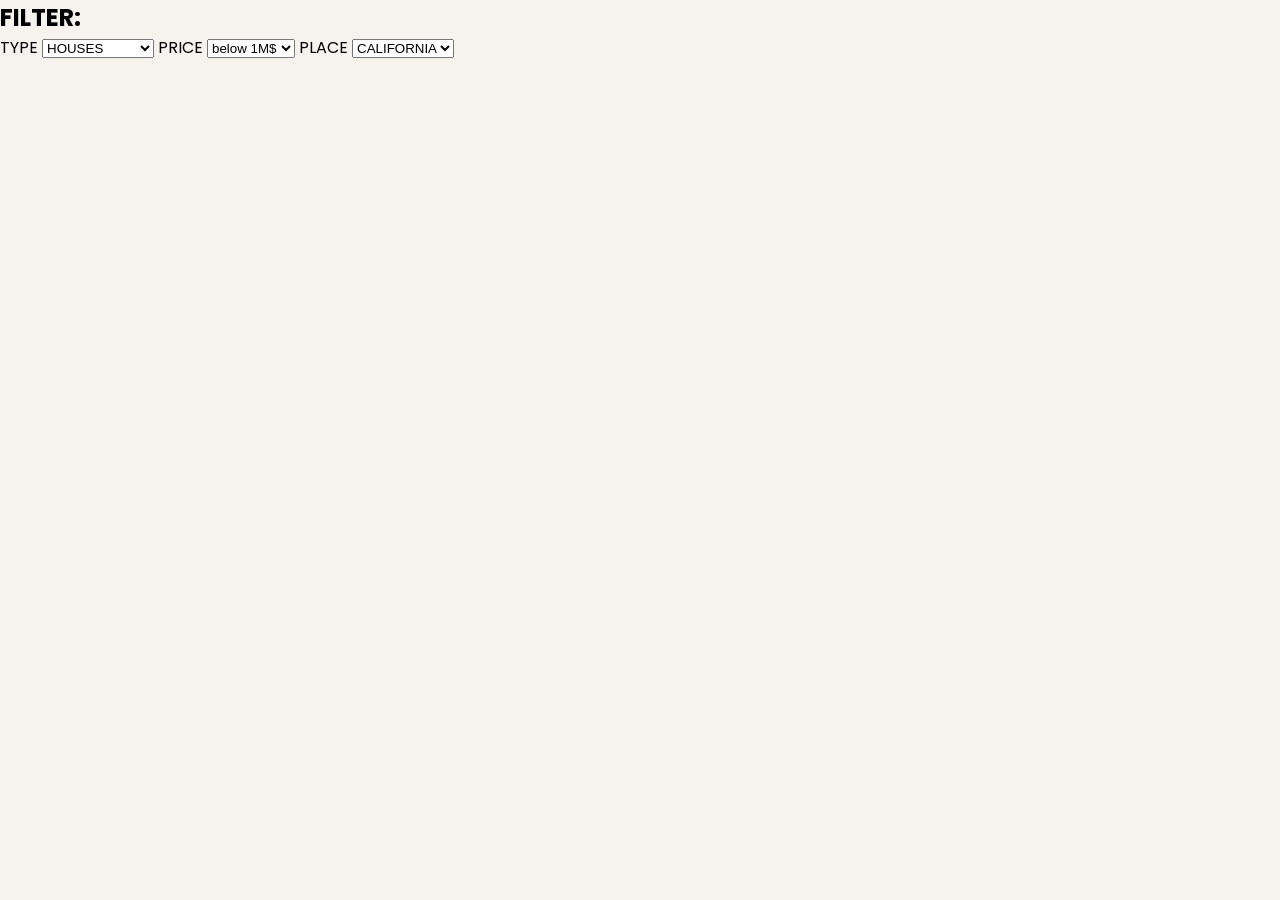
==== Catalog.html @ ebaee0c2 "midified catalogue page" ====
<!DOCTYPE html>

<head>
    <link rel="stylesheet" href="css/style.css">
    <link rel="stylesheet" href="css/catalogue.css">
</head>



<body>

<section class="filter">
    <h1>FILTER:</h1>
    <label for="TYPE">TYPE</label>
    <select name="TYPE" id="filter_type">
        <option>HOUSES</option>
        <option>APARTMENTS</option>
        <option>VILLAS</option>
    </select>
    <label for="PRICE">PRICE</label>
    <select name="PRICE" id="filter_price">
        <option>below 1M$</option>
        <option>above 1M$</option>
        <option>above 2M$</option>
    </select>
    <label for="PLACE">PLACE</label>
    <select name="PLACE" id="filter_place">
        <option>CALIFORNIA</option>
        <option>NYCITY</option>
        <option>TEXAS</option>
    </select>
</section>


</body>



<footer>

</footer>
---- css/style.css ----
/* start home */
@import url('https://fonts.googleapis.com/css2?family=Poppins:ital,wght@0,100;0,200;0,300;0,400;0,500;0,600;0,700;0,800;0,900;1,100;1,200;1,300;1,400;1,500;1,600;1,700;1,800;1,900&display=swap');

body{
    font-family: "Poppins", sans-serif;
    color: black;
    background: var(--color-body);
}
:root{
    --color-body:#F4F3EE;
    --color-scandry:#E0AFA0;
    --color-prancipal:#463F3A;
    
}
*{
    box-sizing:border-box;
    margin: 0;
    padding: 0;
}
nav ul {
    list-style: none;
    display: grid;
    grid-template-columns: repeat(5,auto);
    align-items: center;
}
nav ul li a{
    text-decoration: none;
    color: black;
}
nav ul li a:hover{
color: var(--color-scandry);
border-bottom: 2px solid var(--color-scandry);
padding: 10px 0;
}
#conitiner-nav{
 display: grid;
 grid-template-columns: repeat(2,auto);
 margin:10px  50px;
 width: 100%;
 max-width: 1400px;
 
}

.logo-nav img{
    width: 200px;
    height: 50px;
}


header{
    background-image:url("../img/img1 1.jpg");
    background-position: center;
    background-size:cover;
    margin: 0;
    padding: 0;
    height: 89vh;
    color: white;
    font-size: 36px;

    
}
.continer-header{
    position:relative;
    top: 30%;
    margin:10px  50px;
 width: 100%;
 max-width: 1400px;
 line-height: 79px;
}
.continer-header h2 span{
    color: var(--color-scandry);
}
.continer-header button{
    padding:1.3em 2.2em;
    background: none;
    border: 3px solid var(--color-scandry);
    border-radius: 50px;
    color: white;
    font-weight: bold;
}

.continer-header button:hover{
    background: var(--color-scandry);
}

/* End home */
/* start footer */
footer{
    background: var(--color-prancipal);
    color: white;
}
.continer-footer{
    display: grid;
    grid-template-columns:repeat( auto-fit ,minmax(200px,1fr));
    gap: 50px;
   height: auto;
 margin: 40px 160px;
 padding: 30px;
}
.about_foter{
    justify-self: center;
}
.immovier_footer{
    justify-self: end;

}
.continer-footer h1{
    font-size: 19px;
}
.icon-footer i{
    padding: 10px;
    background: white;
    color: black;
    border-radius:50% ;
    margin: 14px 0;
}
.icon-footer i:hover{
    background: var(--color-scandry);
}
.continer-footer p{
    color: #e1dbdba5;
    width: 100%;

}
.logo-footer img{
    width: 200px;
    height: 50px;
}
hr{
    width: 80%;
   margin-left: 150px;
   margin-bottom: 20px;
   color: rgba(151, 147, 147, 0.659);
}

.copy{
    text-align: center;
    padding: 20px;
   color: rgba(151, 147, 147, 0.659);
}

/* end footer */
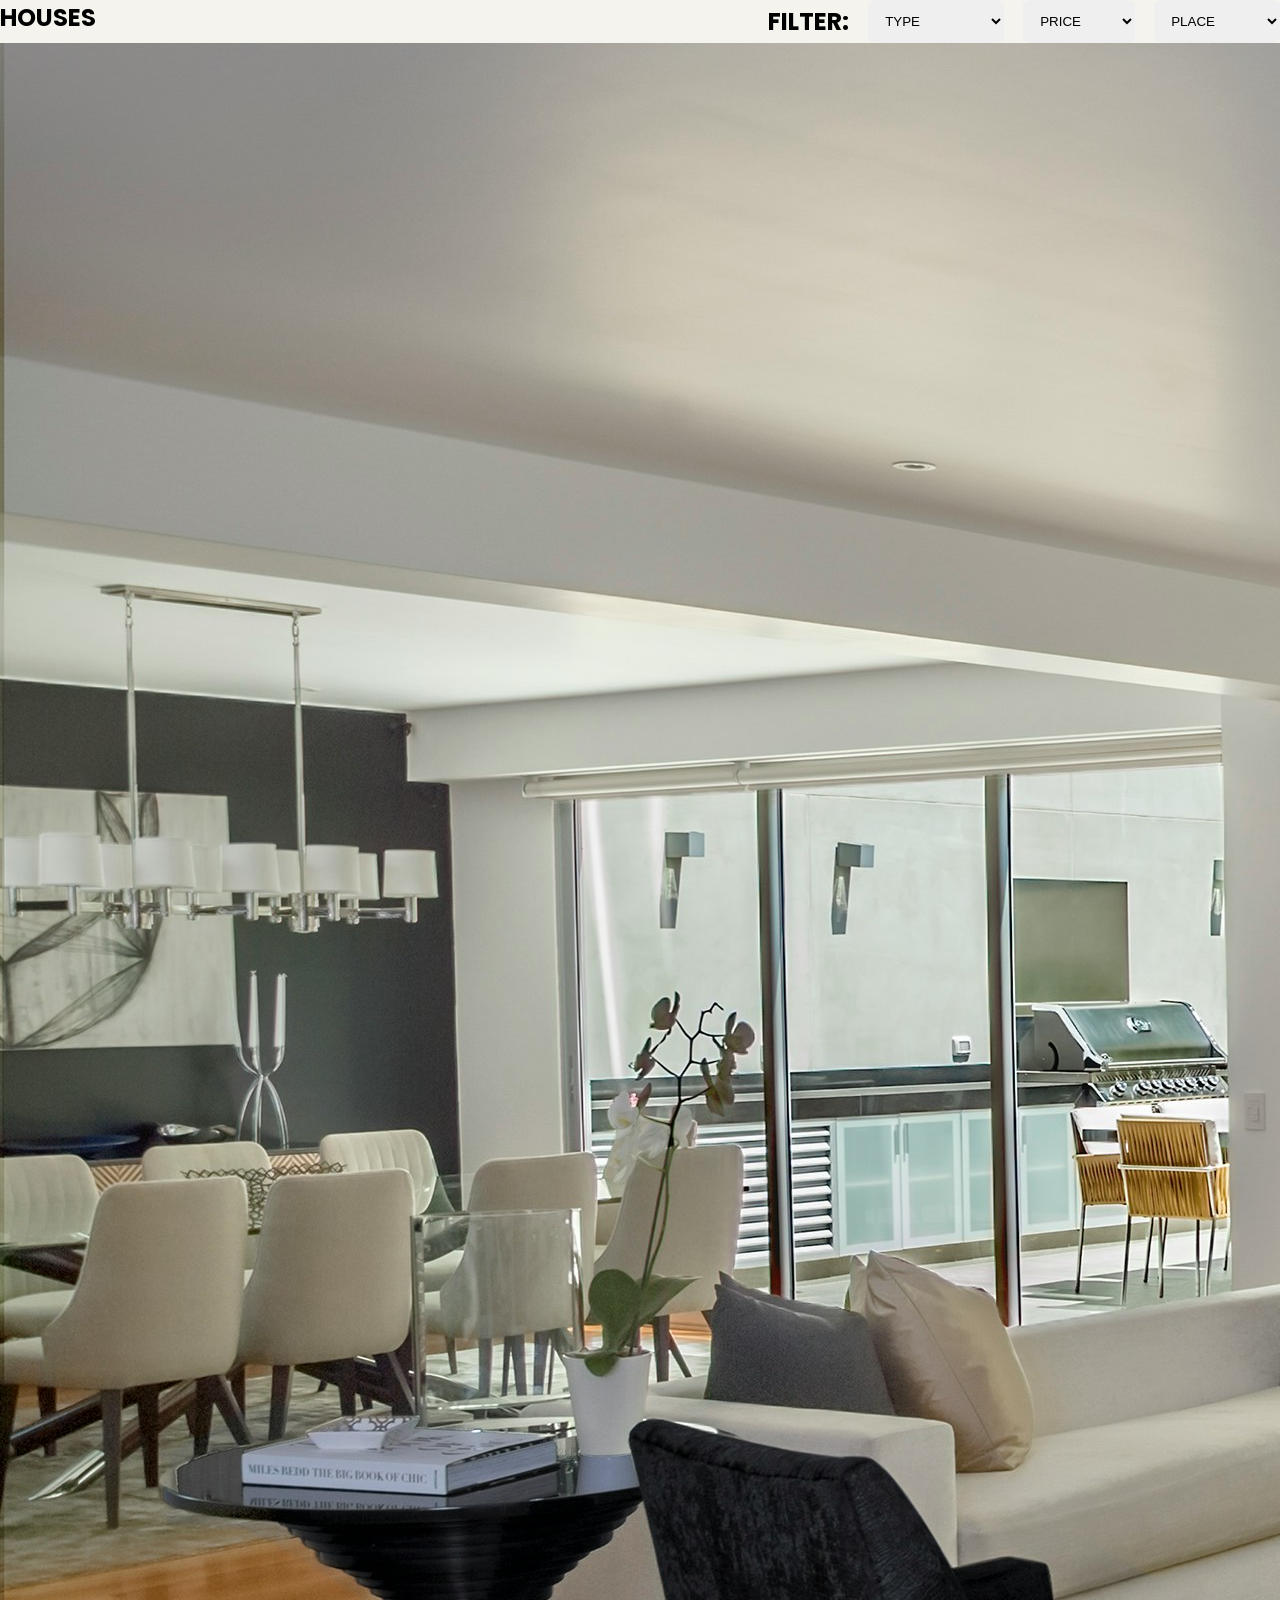
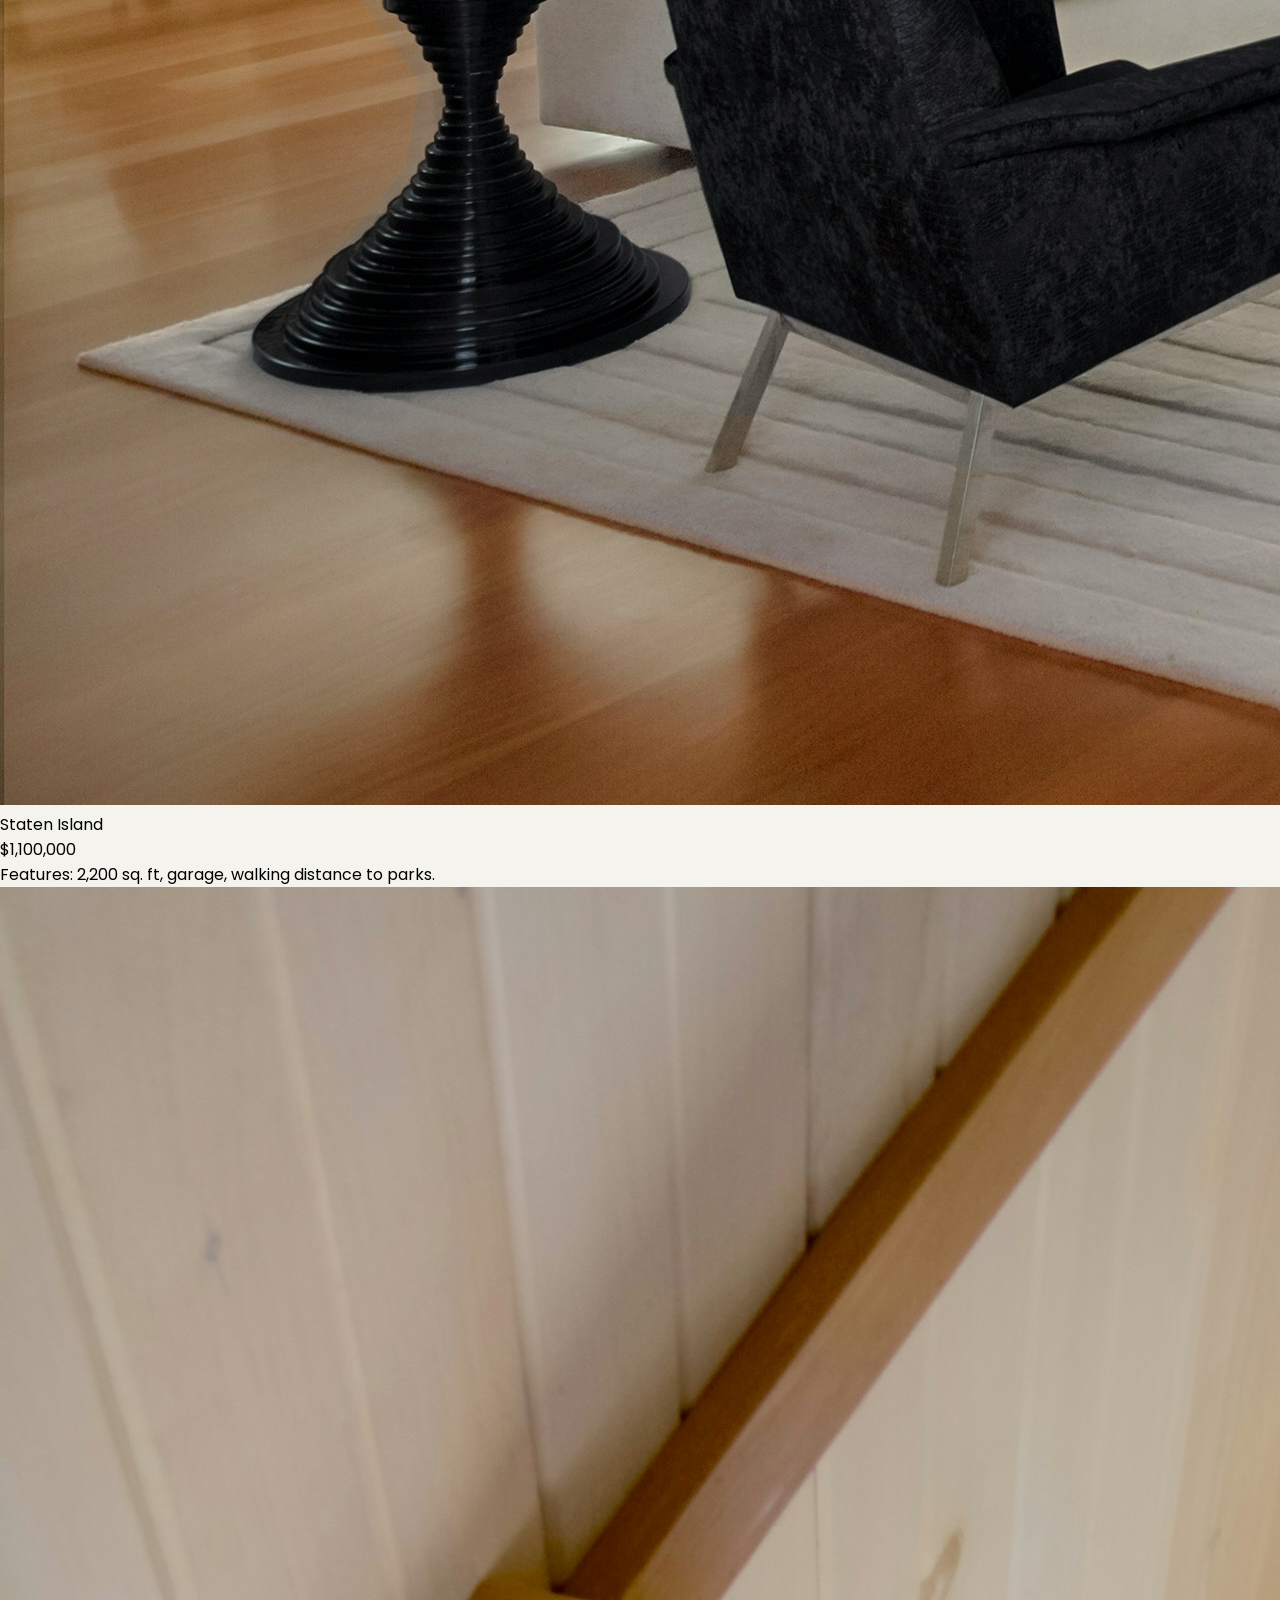
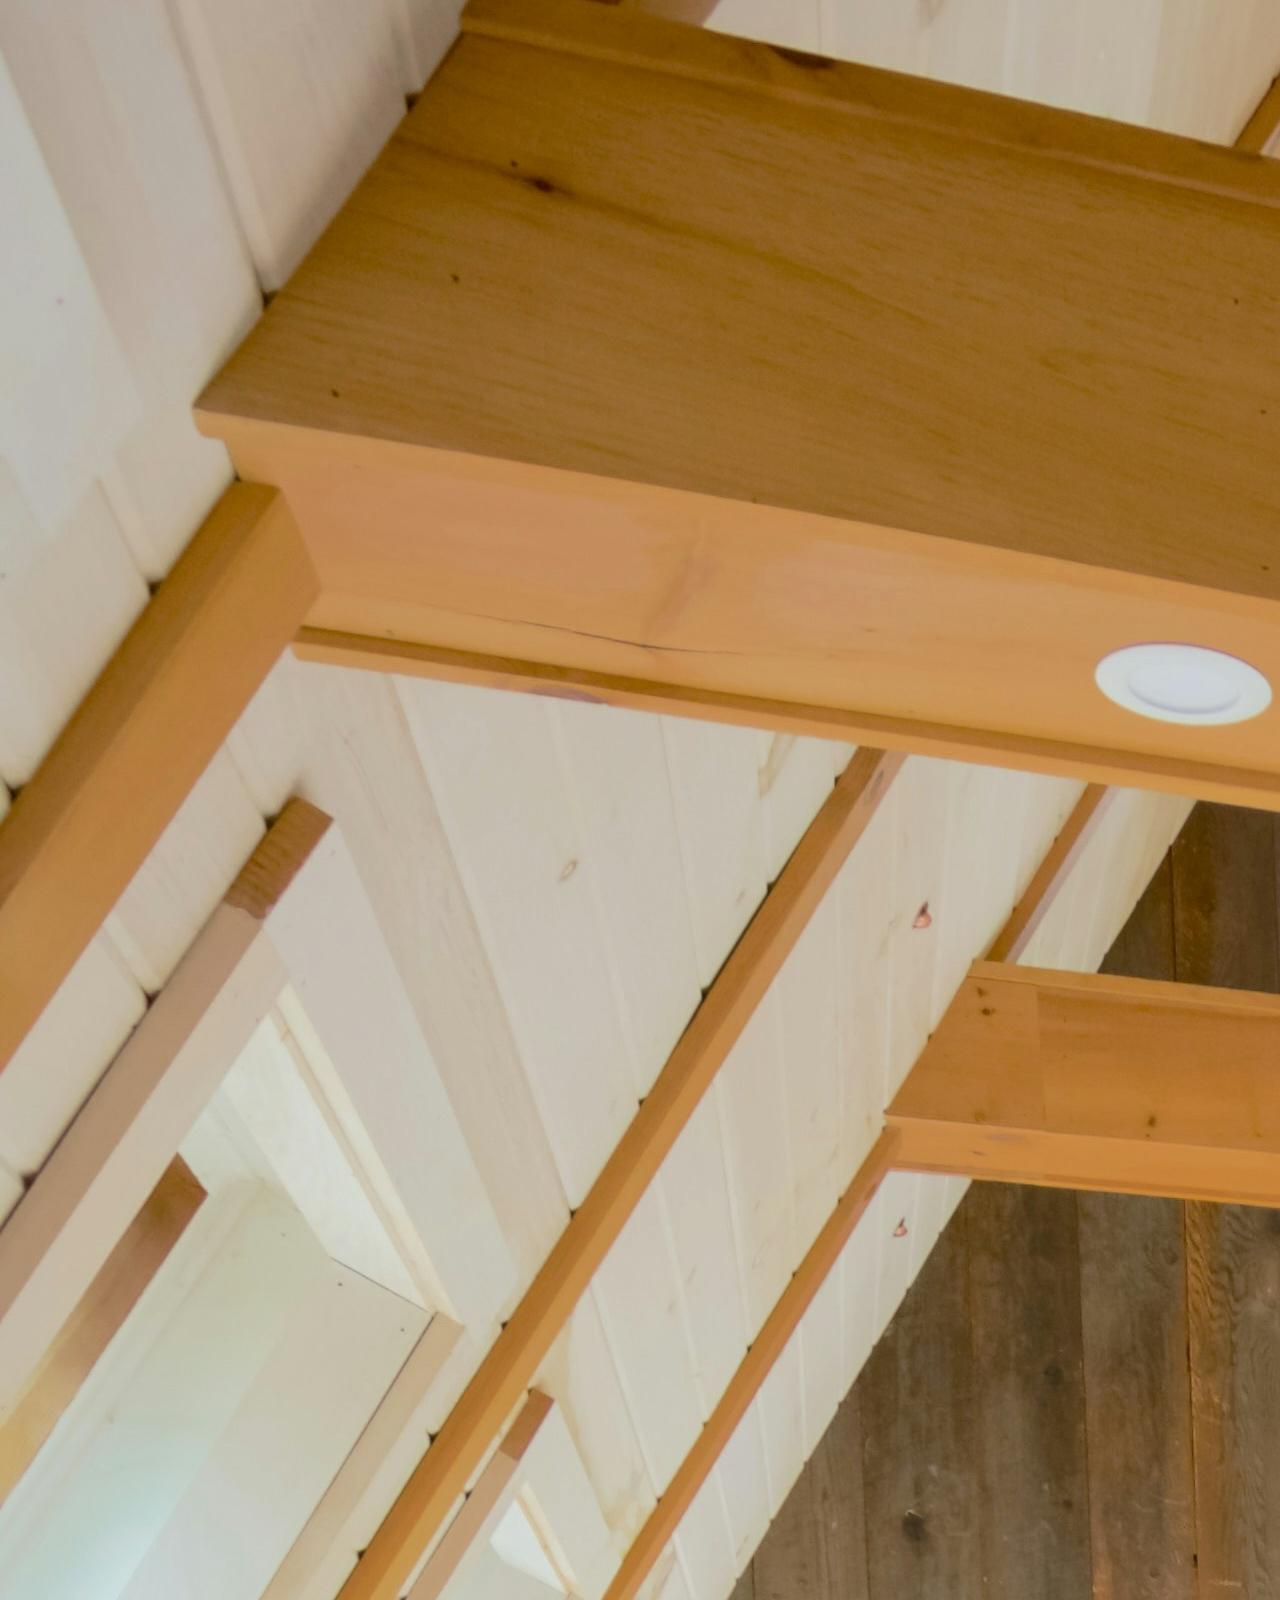
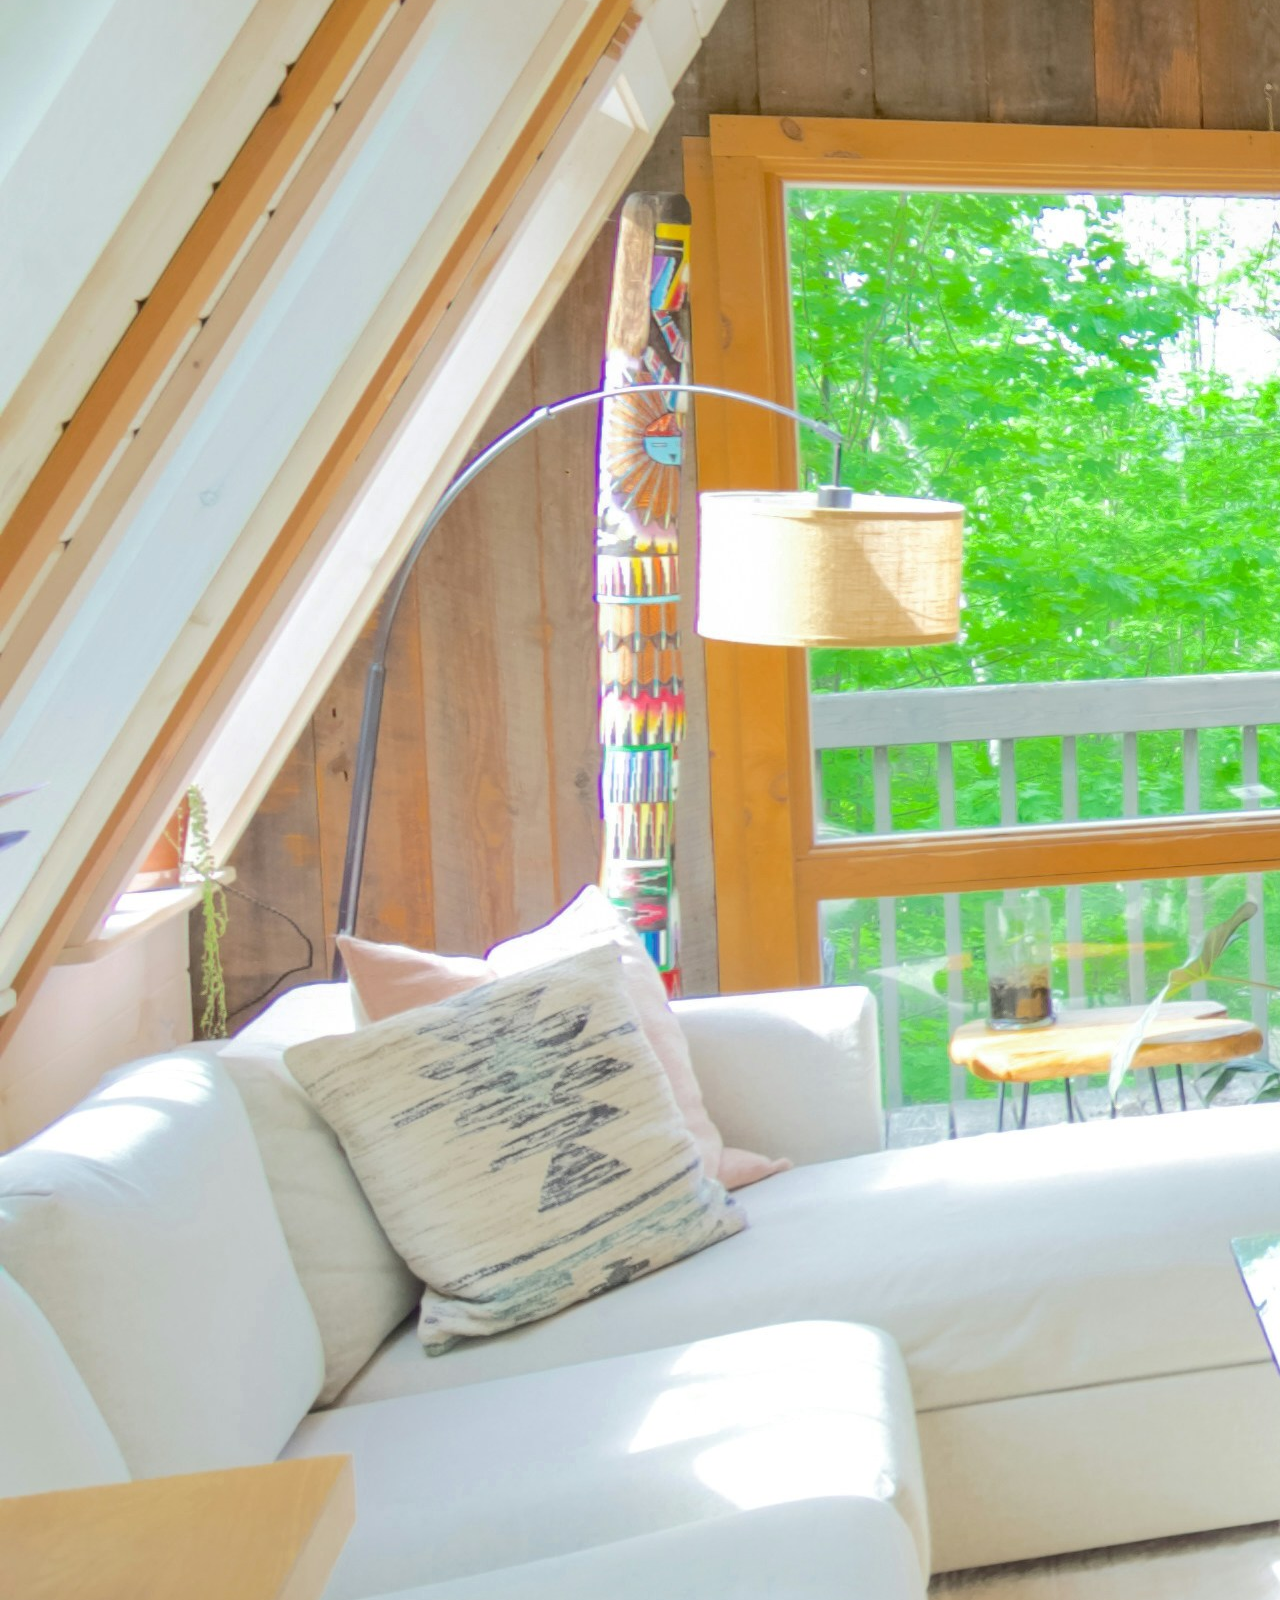
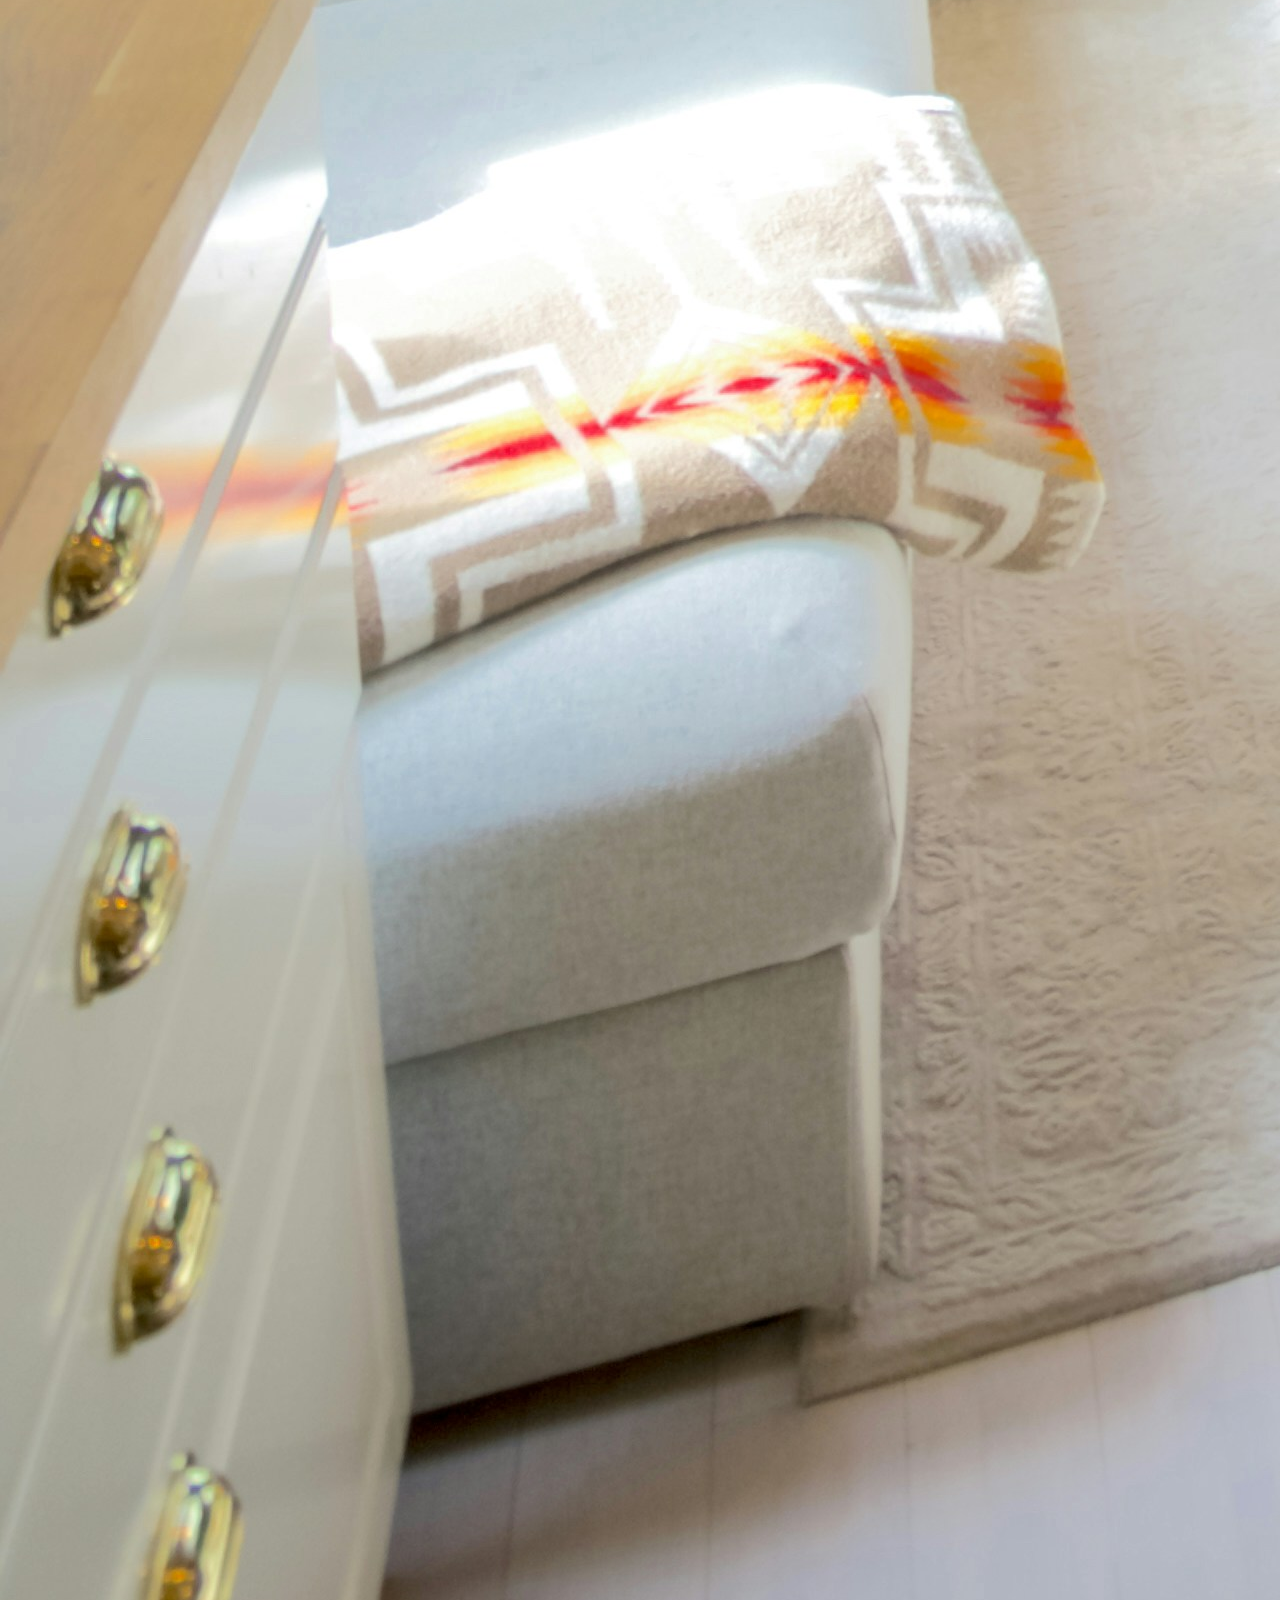
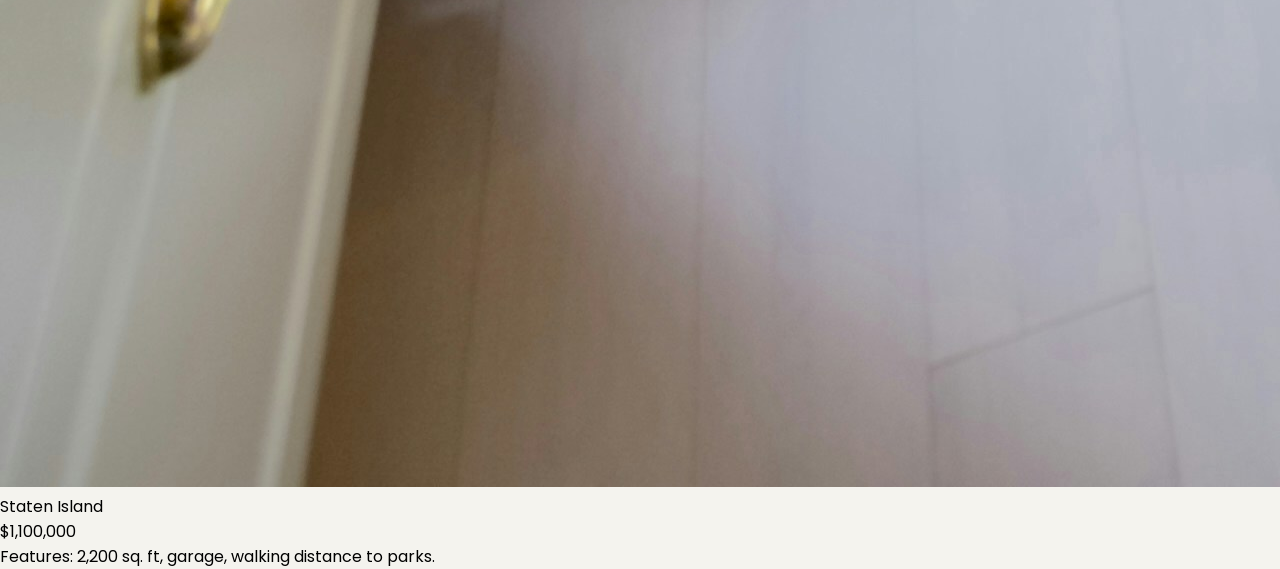
==== commit 21615b33: "modified the catalogue html file late at night" ====
--- a/Catalog.html
+++ b/Catalog.html
@@ -9,28 +9,101 @@
 
 <body>
 
-<section class="filter">
-    <h1>FILTER:</h1>
-    <label for="TYPE">TYPE</label>
-    <select name="TYPE" id="filter_type">
-        <option>HOUSES</option>
-        <option>APARTMENTS</option>
-        <option>VILLAS</option>
-    </select>
-    <label for="PRICE">PRICE</label>
-    <select name="PRICE" id="filter_price">
-        <option>below 1M$</option>
-        <option>above 1M$</option>
-        <option>above 2M$</option>
-    </select>
-    <label for="PLACE">PLACE</label>
-    <select name="PLACE" id="filter_place">
-        <option>CALIFORNIA</option>
-        <option>NYCITY</option>
-        <option>TEXAS</option>
-    </select>
-</section>
+<section class="top">
+    <div>
 
+        <div class="icon">
+            <div class="listed">
+                <div class="dot"></div>
+                <div class="line"></div>
+        
+                <div class="dot"></div>
+                <div class="line"></div>
+        
+                <div class="dot"></div>
+                <div class="line"></div>
+            </div>
+        </div>
+
+    </div>
+    <div class="filter">
+        <h1>FILTER:</h1>
+        <select name="TYPE" id="filter_type">
+            <option value="" >TYPE</option>
+            <option value="1">HOUSES</option>
+            <option value="2">APARTMENTS</option>
+            <option value="3">VILLAS</option>
+        </select>
+        <select name="PRICE" id="filter_price">
+            <option value="" >PRICE</option>
+            <option value="1">below 1M$</option>
+            <option value="2">above 1M$</option>
+            <option value="3">above 2M$</option>
+        </select>
+        <select name="PLACE" id="filter_place">
+            <option value="" >PLACE</option>
+            <option value="1">CALIFORNIA</option>
+            <option value="2">NYCITY</option>
+            <option value="3">TEXAS</option>
+        </select>
+    </div>
+</section class="listProperties">
+
+        <div class="property-section">
+            <h2>HOUSES</h2>
+            <div class="property-grid">
+                <div class="property-card">
+                    <img src="img/img1.jpg" alt="House 1">
+                    <p>Staten Island</p>
+                    <p>$1,100,000</p>
+                    <p>Features: 2,200 sq. ft, garage, walking distance to parks.</p>
+                </div>
+                <div class="property-card">
+                    <img src="img/img2.jpg" alt="House 2">
+                    <p>Staten Island</p>
+                    <p>$1,100,000</p>
+                    <p>Features: 2,200 sq. ft, garage, walking distance to parks.</p>
+                </div>
+            </div>
+        </div>
+        <!--lol 
+        <div class="property-section">
+            <h2>APARTMENTS</h2>
+            <div class="property-grid">
+            <div class="property-card">
+                <img src="img/img3.jpg" alt="Apartment 1">
+                <p>Staten Island</p>
+                <p>$1,100,000</p>
+                <p>Features: 2,200 sq. ft, garage, walking distance to parks.</p>
+            </div>
+            <div class="property-card">
+                <img src="img/img4.jpg" alt="Apartment 2">
+                <p>Staten Island</p>
+                <p>$1,100,000</p>
+                <p>Features: 2,200 sq. ft, garage, walking distance to parks.</p>
+            </div>
+            
+            </div>
+        </div>
+        
+        <div class="property-section">
+            <h2>VILLAS</h2>
+            <div class="property-grid">
+            <div class="property-card">
+                <img src="img/img5.jpg" alt="Villa 1">
+                <p>Staten Island</p>
+                <p>$1,100,000</p>
+                <p>Features: 2,200 sq. ft, garage, walking distance to parks.</p>
+            </div>
+            <div class="property-card">
+                <img src="img/img6.jpg" alt="Villa 2">
+                <p>Staten Island</p>
+                <p>$1,100,000</p>
+                <p>Features: 2,200 sq. ft, garage, walking distance to parks.</p>
+            </div>
+            
+            </div>
+        </div> -->
 
 </body>
 
--- a/css/style.css
+++ b/css/style.css
@@ -1,78 +1,107 @@
-
-/* start home */
+/* 
+/* /* /* start home  * */
 @import url('https://fonts.googleapis.com/css2?family=Poppins:ital,wght@0,100;0,200;0,300;0,400;0,500;0,600;0,700;0,800;0,900;1,100;1,200;1,300;1,400;1,500;1,600;1,700;1,800;1,900&display=swap');
 
-body{
+body {
     font-family: "Poppins", sans-serif;
     color: black;
     background: var(--color-body);
 }
-:root{
-    --color-body:#F4F3EE;
-    --color-scandry:#E0AFA0;
-    --color-prancipal:#463F3A;
-    
-}
-*{
-    box-sizing:border-box;
+
+:root {
+    --color-body: #F4F3EE;
+    --color-scandry: #E0AFA0;
+    --color-prancipal: #463F3A;
+
+}
+
+* {
+    box-sizing: border-box;
     margin: 0;
     padding: 0;
 }
+
 nav ul {
     list-style: none;
     display: grid;
-    grid-template-columns: repeat(5,auto);
-    align-items: center;
-}
-nav ul li a{
+    grid-template-columns: repeat(5, auto);
+    gap: 0 23px;
+    position: relative;
+    left: 150%;
+    top: 14px;
+}
+
+nav ul li a {
     text-decoration: none;
     color: black;
-}
-nav ul li a:hover{
-color: var(--color-scandry);
-border-bottom: 2px solid var(--color-scandry);
-padding: 10px 0;
-}
-#conitiner-nav{
- display: grid;
- grid-template-columns: repeat(2,auto);
- margin:10px  50px;
- width: 100%;
- max-width: 1400px;
- 
-}
-
-.logo-nav img{
+
+}
+
+nav ul li a:hover {
+    color: var(--color-scandry);
+    border-bottom: 2px solid var(--color-scandry);
+    padding: 10px 0;
+}
+
+
+#conitiner-nav {
+    display: grid;
+    grid-template-columns: repeat(2, auto);
+    margin: 10px 50px;
+    width: 100%;
+    max-width: 200px;
+
+}
+
+.logo-nav img {
     width: 200px;
     height: 50px;
 }
 
-
-header{
-    background-image:url("../img/img1 1.jpg");
+header {
+    background-image: url("../img/img1 1.jpg");
     background-position: center;
-    background-size:cover;
+    background-size: cover;
+    background-repeat: no-repeat;
     margin: 0;
     padding: 0;
     height: 89vh;
     color: white;
     font-size: 36px;
-
-    
-}
-.continer-header{
-    position:relative;
+    width: 100%;
+
+
+}
+
+.continer-header {
+    position: relative;
     top: 30%;
-    margin:10px  50px;
- width: 100%;
- max-width: 1400px;
- line-height: 79px;
-}
-.continer-header h2 span{
+    margin: 10px 50px;
+    width: 100%;
+    max-width: 100px;
+    line-height: 79px;
+    flex-wrap: wrap;
+
+}
+
+.continer-header h2,
+.continer-header h3 {
+    width: 550%;
+    font-size: 2.4em;
+}
+
+.continer-header button {
+    width: 250%;
+    font-size: 1em;
+}
+
+
+.continer-header h2 span {
     color: var(--color-scandry);
 }
-.continer-header button{
-    padding:1.3em 2.2em;
+
+.continer-header button {
+    padding: 1.3em 2.2em;
     background: none;
     border: 3px solid var(--color-scandry);
     border-radius: 50px;
@@ -80,64 +109,133 @@
     font-weight: bold;
 }
 
-.continer-header button:hover{
+.continer-header button:hover {
     background: var(--color-scandry);
 }
 
+
 /* End home */
-/* start footer */
-footer{
+
+/* /* start style contact  */
+
+
+.continer-contact {
+    display: grid;
+    grid-template-columns: repeat(auto-fit, minmax(100px, 300px));
+    justify-content: space-around;
+    align-items: center;
+    margin: 0 50px;
+    width: 94%;
+    color: white;
+
+}
+
+.mapswrapper iframe {
+    width: 390px;
+    height: 200px;
+}
+
+.card-iformation {
+    margin: 30px 0;
+    background: black;
+    width: 461px;
+    height: 600px;
+    padding: 30px;
+    line-height: 40px;
+    border-radius: 6px;
+}
+
+.card-iformation>p {
+    color: #eeecebac;
+}
+
+.phone,
+.email,
+.vector {
+    display: flex;
+    align-items: center;
+
+}
+
+.icon-form {
+    margin: 50px 0;
+    line-height: 50px;
+}
+
+.phone img,
+.email img,
+.vector img {
+    height: 20px;
+    margin: 10px;
+}
+
+/* end style contact */
+
+
+
+
+/* /* start footer  */
+footer {
     background: var(--color-prancipal);
     color: white;
 }
-.continer-footer{
-    display: grid;
-    grid-template-columns:repeat( auto-fit ,minmax(200px,1fr));
+
+.continer-footer {
+    display: grid;
+    grid-template-columns: repeat(auto-fit, minmax(200px, 1fr));
     gap: 50px;
-   height: auto;
- margin: 40px 160px;
- padding: 30px;
-}
-.about_foter{
+    height: auto;
+    margin: 40px 160px;
+    padding: 30px;
+}
+
+.about_foter {
     justify-self: center;
 }
-.immovier_footer{
+
+.immovier_footer {
     justify-self: end;
 
 }
-.continer-footer h1{
+
+.continer-footer h1 {
     font-size: 19px;
 }
-.icon-footer i{
+
+.icon-footer i {
     padding: 10px;
     background: white;
     color: black;
-    border-radius:50% ;
+    border-radius: 50%;
     margin: 14px 0;
 }
-.icon-footer i:hover{
+
+.icon-footer i:hover {
     background: var(--color-scandry);
 }
-.continer-footer p{
+
+.continer-footer p {
     color: #e1dbdba5;
     width: 100%;
 
 }
-.logo-footer img{
+
+.logo-footer img {
     width: 200px;
     height: 50px;
 }
-hr{
+
+hr {
     width: 80%;
-   margin-left: 150px;
-   margin-bottom: 20px;
-   color: rgba(151, 147, 147, 0.659);
-}
-
-.copy{
+    margin-left: 150px;
+    margin-bottom: 20px;
+    color: rgba(151, 147, 147, 0.659);
+}
+
+.copy {
     text-align: center;
     padding: 20px;
-   color: rgba(151, 147, 147, 0.659);
+    color: rgba(151, 147, 147, 0.659);
 }
 
 /* end footer */
--- a/css/catalogue.css
+++ b/css/catalogue.css
@@ -0,0 +1,36 @@
+@import url('https://fonts.googleapis.com/css2?family=Poppins:ital,wght@0,100;0,200;0,300;0,400;0,500;0,600;0,700;0,800;0,900;1,100;1,200;1,300;1,400;1,500;1,600;1,700;1,800;1,900&display=swap');
+
+
+
+*{
+    box-sizing: border-box;
+}
+
+:root {
+    --main-color1: #463F3A;
+    --main-color2: #8A817C;
+    --main-color3: #BCB8B1;
+    --main-color4: #F4F3EE;
+    --main-color5: #E0AFA0;
+}
+
+
+body {
+    background-color: var(--main-color4) ;
+}
+
+
+.filter{
+    float: right;
+    width: 40%;
+    display: flex;
+    align-items: center;
+    justify-content: space-between;
+}
+
+.filter select{
+    outline: none;
+    border: none;
+    border-radius: 10%;
+    padding: 1vw;
+}
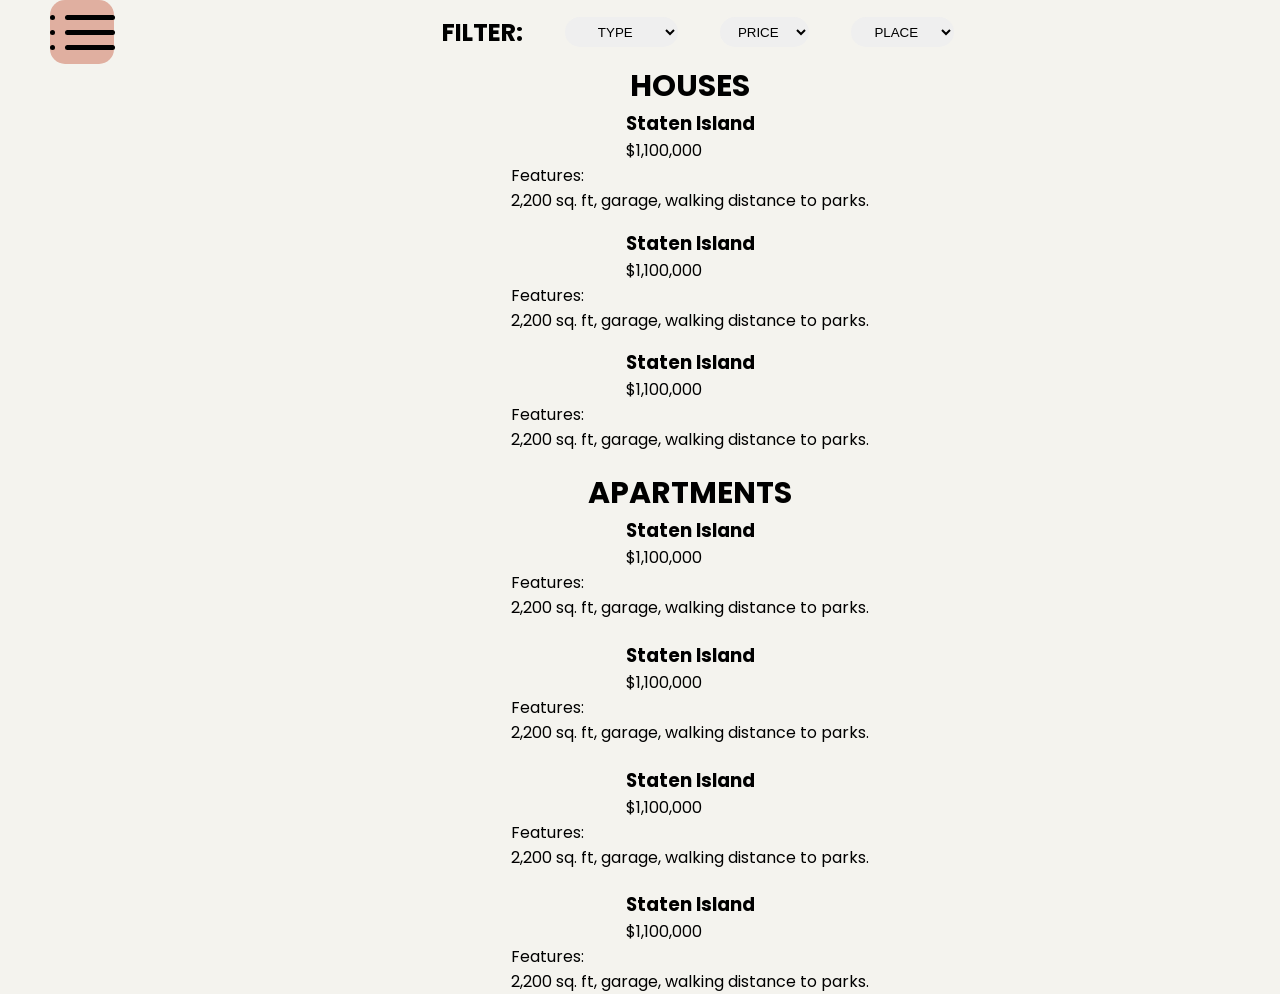
==== commit 43da216b: "modifed the catalog page" ====
--- a/Catalog.html
+++ b/Catalog.html
@@ -11,7 +11,6 @@
 
 <section class="top">
     <div>
-
         <div class="icon">
             <div class="listed">
                 <div class="dot"></div>
@@ -24,7 +23,6 @@
                 <div class="line"></div>
             </div>
         </div>
-
     </div>
     <div class="filter">
         <h1>FILTER:</h1>
@@ -47,22 +45,113 @@
             <option value="3">TEXAS</option>
         </select>
     </div>
-</section class="listProperties">
-
+    <div>
+        <button id="Mfilterbtn">FILTER</button>
+    </div>
+</section>
+
+<section class="listProperties">
         <div class="property-section">
-            <h2>HOUSES</h2>
-            <div class="property-grid">
-                <div class="property-card">
-                    <img src="img/img1.jpg" alt="House 1">
-                    <p>Staten Island</p>
-                    <p>$1,100,000</p>
-                    <p>Features: 2,200 sq. ft, garage, walking distance to parks.</p>
+            <div class="seperator">
+                <h2 style="font-size: 30px;text-align: center;">HOUSES</h2>
+                <div class="property-grid">
+                    <div class="property-card">
+                        <div class="innerCard">
+                            <div></div>
+                            <div class="inInnerCard">
+                                <h3>Staten Island</h3>
+                                <p>$1,100,000</p>
+                            </div>
+                        </div>
+                        <div class="details">
+                            <p>Features:</p>
+                            <p> 2,200 sq. ft, garage, walking distance to parks.</p>
+                        </div>
+                    </div>
+                    <div class="property-card">
+                        <div class="innerCard">
+                            <div></div>
+                            <div class="inInnerCard">
+                                <h3>Staten Island</h3>
+                                <p>$1,100,000</p>
+                            </div>
+                        </div>
+                        <div class="details">
+                            <p>Features:</p>
+                            <p> 2,200 sq. ft, garage, walking distance to parks.</p>
+                        </div>
+                    </div>
+                    <div class="property-card">
+                        <div class="innerCard">
+                            <div></div>
+                            <div class="inInnerCard">
+                                <h3>Staten Island</h3>
+                                <p>$1,100,000</p>
+                            </div>
+                        </div>
+                        <div class="details">
+                            <p>Features:</p>
+                            <p> 2,200 sq. ft, garage, walking distance to parks.</p>
+                        </div>
+                    </div>
                 </div>
-                <div class="property-card">
-                    <img src="img/img2.jpg" alt="House 2">
-                    <p>Staten Island</p>
-                    <p>$1,100,000</p>
-                    <p>Features: 2,200 sq. ft, garage, walking distance to parks.</p>
+            </div>
+
+            <div class="seperator">
+                <h2 style="font-size: 30px;margin-top: 50px;text-align: center;">APARTMENTS</h2>
+                <div class="property-grid">
+                    <div class="property-card">
+                        <div class="innerCard">
+                            <div></div>
+                            <div class="inInnerCard">
+                                <h3>Staten Island</h3>
+                                <p>$1,100,000</p>
+                            </div>
+                        </div>
+                        <div class="details">
+                            <p>Features:</p>
+                            <p> 2,200 sq. ft, garage, walking distance to parks.</p>
+                        </div>
+                    </div>
+                    <div class="property-card">
+                        <div class="innerCard">
+                            <div></div>
+                            <div class="inInnerCard">
+                                <h3>Staten Island</h3>
+                                <p>$1,100,000</p>
+                            </div>
+                        </div>
+                        <div class="details">
+                            <p>Features:</p>
+                            <p> 2,200 sq. ft, garage, walking distance to parks.</p>
+                        </div>
+                    </div>
+                    <div class="property-card">
+                        <div class="innerCard">
+                            <div></div>
+                            <div class="inInnerCard">
+                                <h3>Staten Island</h3>
+                                <p>$1,100,000</p>
+                            </div>
+                        </div>
+                        <div class="details">
+                            <p>Features:</p>
+                            <p> 2,200 sq. ft, garage, walking distance to parks.</p>
+                        </div>
+                    </div>
+                    <div class="property-card">
+                        <div class="innerCard">
+                            <div></div>
+                            <div class="inInnerCard">
+                                <h3>Staten Island</h3>
+                                <p>$1,100,000</p>
+                            </div>
+                        </div>
+                        <div class="details">
+                            <p>Features:</p>
+                            <p> 2,200 sq. ft, garage, walking distance to parks.</p>
+                        </div>
+                    </div>
                 </div>
             </div>
         </div>
@@ -104,7 +193,7 @@
             
             </div>
         </div> -->
-
+    </section>
 </body>
 
 
--- a/css/style.css
+++ b/css/style.css
@@ -6,6 +6,7 @@
     font-family: "Poppins", sans-serif;
     color: black;
     background: var(--color-body);
+    width: 100%;
 }
 
 :root {
@@ -22,13 +23,17 @@
 }
 
 nav ul {
+  
+
     list-style: none;
     display: grid;
-    grid-template-columns: repeat(5, auto);
+    grid-template-columns: repeat(6, auto);
     gap: 0 23px;
     position: relative;
     left: 150%;
     top: 14px;
+  
+  
 }
 
 nav ul li a {
@@ -121,13 +126,13 @@
 
 .continer-contact {
     display: grid;
-    grid-template-columns: repeat(auto-fit, minmax(100px, 300px));
+    grid-template-columns: repeat(auto-fit, minmax(200px, 350px));
     justify-content: space-around;
     align-items: center;
-    margin: 0 50px;
-    width: 94%;
-    color: white;
-
+    margin:0 50px  ;
+    width: 80%;
+    color: white;
+  
 }
 
 .mapswrapper iframe {
@@ -169,6 +174,42 @@
     margin: 10px;
 }
 
+.card_form{
+    display: grid;
+    grid-template-columns: repeat(2,auto);
+    gap: 20px;
+    color: black;
+    align-items: center;
+    background: white;
+    width: 681px;
+    padding: 40px;
+  /* position: relative;
+  right: 40%; */
+}
+.card_form input{
+    outline: 0;
+    border: 0;
+    border-bottom: 2px solid  #61606045;
+    background: none;
+    padding:15px 65px;
+    margin: 20px 0;
+     
+}
+.card_form input::placeholder{
+   position: absolute;
+   left:10px;
+}
+.card_form p{
+    color: #dddddd92;
+}
+.card_form textarea{
+    width: 205%;
+    height: 200px;
+    outline: 0;
+    border: 2px solid  #61606045;
+    margin: 20px 0;
+}
+
 /* end style contact */
 
 
@@ -178,15 +219,17 @@
 footer {
     background: var(--color-prancipal);
     color: white;
+   
 }
 
 .continer-footer {
     display: grid;
     grid-template-columns: repeat(auto-fit, minmax(200px, 1fr));
-    gap: 50px;
+    gap: 10px;
     height: auto;
     margin: 40px 160px;
-    padding: 30px;
+    padding: 10px;
+   
 }
 
 .about_foter {
--- a/css/catalogue.css
+++ b/css/catalogue.css
@@ -16,9 +16,19 @@
 
 
 body {
+    font-family: Poppins;
     background-color: var(--main-color4) ;
+    margin-right: 50px;
+    margin-left: 50px;
 }
 
+
+.top{
+    display: flex;
+    align-items: center;
+    justify-content: space-between;
+
+}
 
 .filter{
     float: right;
@@ -29,8 +39,85 @@
 }
 
 .filter select{
-    outline: none;
-    border: none;
-    border-radius: 10%;
-    padding: 1vw;
+    text-align: center;
+    
+    border: 1px;
+    border-color: black;
+    border-radius: 90px;
+    padding-right: 0.1vw;
+    padding-left: 0.1vw;
+    padding-bottom: 0.5vw;
+    padding-top: 0.5vw;
+}
+
+/*Draw the side Icon*/
+    .icon {
+
+        width: 5vw; 
+        height: 5vw; 
+        max-width: 150px;
+        max-height: 150px;
+        background-color: var(--main-color5); 
+        border-radius: 15px; 
+        display: flex;
+        justify-content: center;
+        align-items: center;
+    }
+
+    .listed {
+        display: grid;
+        grid-template-columns: auto 1fr;
+        gap: 10px;
+    }
+
+    .dot {
+        width: 5px; 
+        height: 5px;
+        max-width: 15px; 
+        max-height: 15px;
+        background-color: black;
+        border-radius: 50%;
+    }
+
+    .line {
+        width: 60px; 
+        height: 5px; 
+        max-width: 50px; 
+        max-height: 5px;
+        background-color: black;
+        border-radius: 90px;
+    }
+
+
+
+.listProperties{
+
+}
+
+.property-section{
+    display: flex;
+    flex-direction: column;
+    justify-content: center;
+    align-items: center;
+}
+
+.property-grid{
+    display: grid;
+    grid-template-columns: repeat(auto-fill, minmax(200px, 1fr));
+    gap: 5%;
+
+}
+
+.property-card {
+    width: 400px;
+    display: flex;
+    flex-direction: column;
+    justify-content: center;
+    align-items: center;
+}
+.property-card img{
+    width: 200px;
+    height: 200px;
+    object-fit: cover;
+    overflow: hidden;
 }
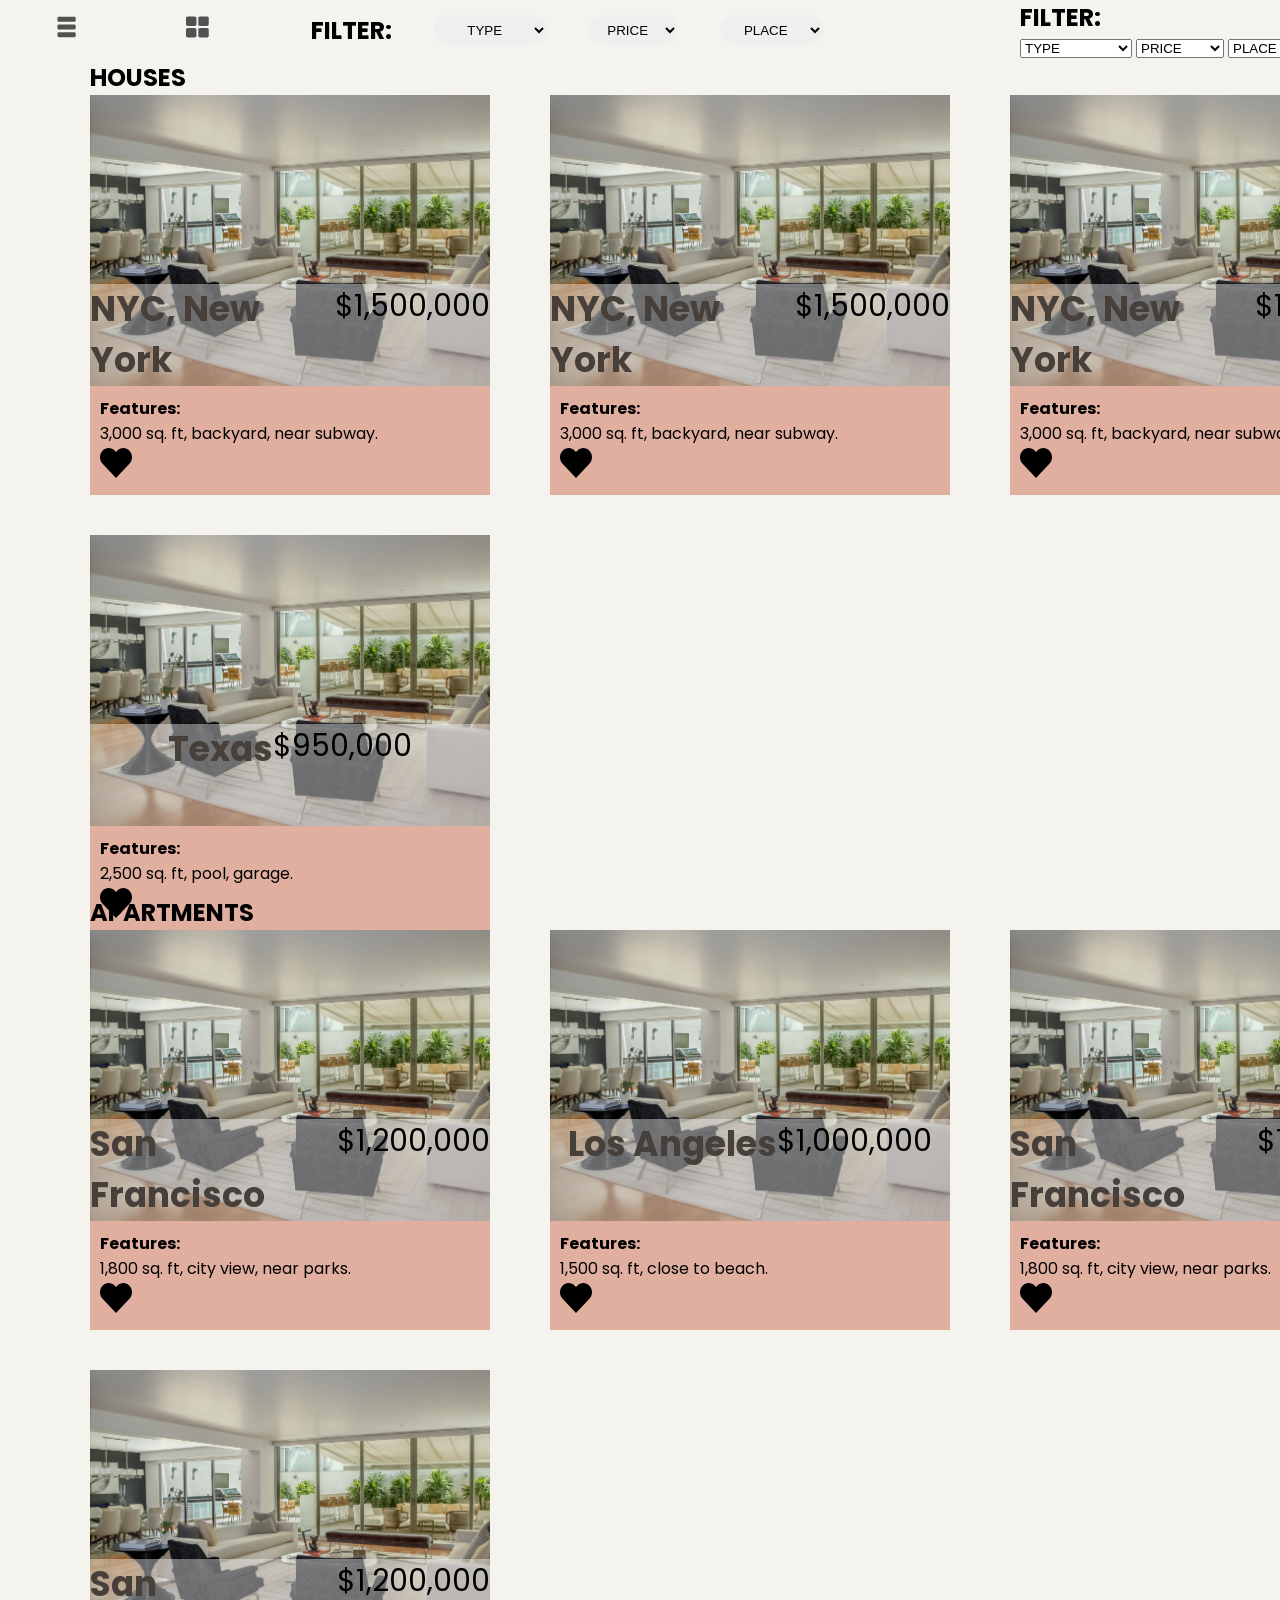
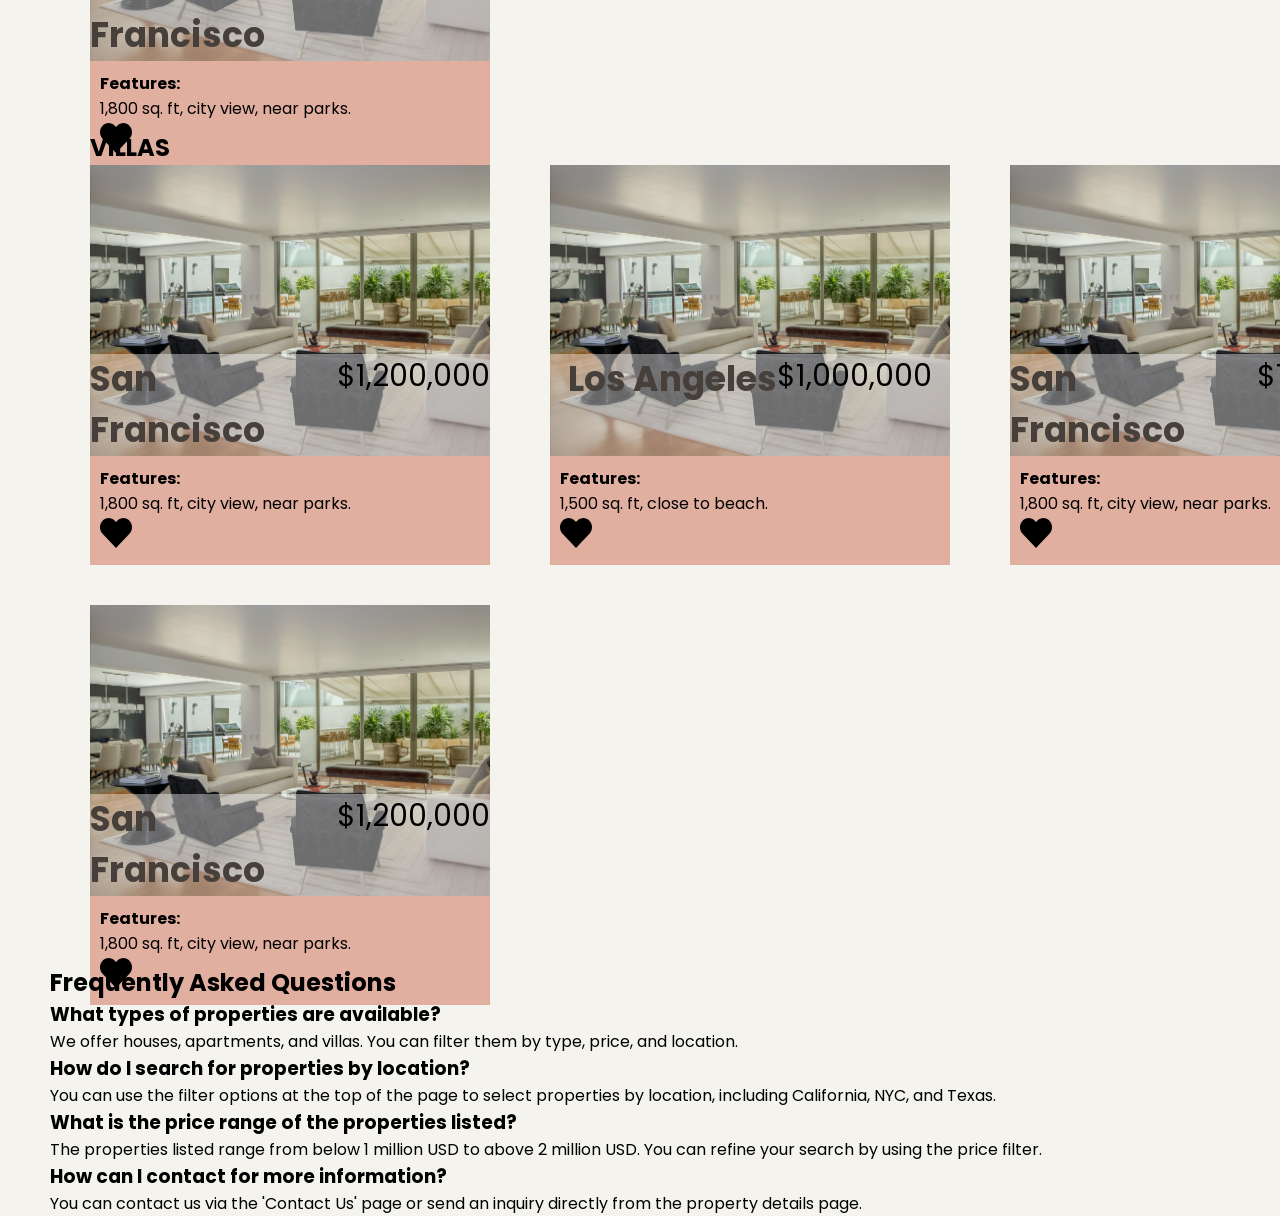
==== commit e70b283c: "add filter dynamics" ====
--- a/Catalog.html
+++ b/Catalog.html
@@ -1,203 +1,400 @@
 <!DOCTYPE html>
+<html lang="en">
 
 <head>
+    <meta charset="UTF-8">
+    <meta name="viewport" content="width=device-width, initial-scale=1.0">
+    <title>Property Catalogue</title>
     <link rel="stylesheet" href="css/style.css">
     <link rel="stylesheet" href="css/catalogue.css">
+    
+    
 </head>
 
-
-
 <body>
 
-<section class="top">
-    <div>
-        <div class="icon">
-            <div class="listed">
-                <div class="dot"></div>
-                <div class="line"></div>
-        
-                <div class="dot"></div>
-                <div class="line"></div>
-        
-                <div class="dot"></div>
-                <div class="line"></div>
-            </div>
-        </div>
-    </div>
-    <div class="filter">
-        <h1>FILTER:</h1>
-        <select name="TYPE" id="filter_type">
-            <option value="" >TYPE</option>
-            <option value="1">HOUSES</option>
-            <option value="2">APARTMENTS</option>
-            <option value="3">VILLAS</option>
-        </select>
-        <select name="PRICE" id="filter_price">
-            <option value="" >PRICE</option>
-            <option value="1">below 1M$</option>
-            <option value="2">above 1M$</option>
-            <option value="3">above 2M$</option>
-        </select>
-        <select name="PLACE" id="filter_place">
-            <option value="" >PLACE</option>
-            <option value="1">CALIFORNIA</option>
-            <option value="2">NYCITY</option>
-            <option value="3">TEXAS</option>
-        </select>
-    </div>
-    <div>
-        <button id="Mfilterbtn">FILTER</button>
-    </div>
-</section>
-
-<section class="listProperties">
+    <section class="top">
+        <div class="Icon1">
+            <svg id="icon" xmlns="http://www.w3.org/2000/svg" enable-background="new 0 0 32 32" height="32px" version="1.1" viewBox="0 0 32 32" width="32px">
+                <g>
+                    <path d="M25.695,9.43c0,0.771-0.631,1.401-1.402,1.401H8.875c-0.771,0-1.402-0.63-1.402-1.401V7.152c0-0.771,0.631-1.402,1.402-1.402h15.418c0.771,0,1.402,0.631,1.402,1.402V9.43z" fill="#515151"/>
+                    <path d="M25.695,24.848c0,0.771-0.631,1.402-1.402,1.402H8.875c-0.771,0-1.402-0.631-1.402-1.402V22.57c0-0.771,0.631-1.401,1.402-1.401h15.418c0.771,0,1.402,0.63,1.402,1.401V24.848z" fill="#515151"/>
+                    <path d="M25.695,17.139c0,0.771-0.631,1.402-1.402,1.402H8.875c-0.771,0-1.402-0.631-1.402-1.402v-2.277c0-0.771,0.631-1.402,1.402-1.402h15.418c0.771,0,1.402,0.631,1.402,1.402V17.139z" fill="#515151"/>
+                </g>
+            </svg>
+        </div>
+
+        <div class="Icon2">
+            <svg enable-background="new 0 0 32 32" height="32px" id="Layer_1" version="1.1" viewBox="0 0 32 32" width="32px" xmlns="http://www.w3.org/2000/svg" xmlns:xlink="http://www.w3.org/1999/xlink">
+                <g>
+                    <path d="M15.42,7.221c0-0.951-0.771-1.721-1.721-1.721H6.729c-0.951,0-1.721,0.771-1.721,1.721v6.103c0,0.951,0.771,1.721,1.721,1.721h6.971c0.951,0,1.721-0.771,1.721-1.721V7.221z" fill="#515151"/>
+                    <path d="M27.742,7.221c0-0.951-0.77-1.721-1.721-1.721h-6.971c-0.951,0-1.721,0.771-1.721,1.721v6.103c0,0.951,0.77,1.721,1.721,1.721h6.971c0.951,0,1.721-0.771,1.721-1.721V7.221z" fill="#515151"/>
+                    <path d="M15.42,18.676c0-0.951-0.771-1.721-1.721-1.721H6.729c-0.951,0-1.721,0.77-1.721,1.721v6.104c0,0.95,0.771,1.721,1.721,1.721h6.971c0.951,0,1.721-0.771,1.721-1.721V18.676z" fill="#515151"/>
+                    <path d="M27.742,18.676c0-0.951-0.77-1.721-1.721-1.721h-6.971c-0.951,0-1.721,0.77-1.721,1.721v6.104c0,0.95,0.77,1.721,1.721,1.721h6.971c0.951,0,1.721-0.771,1.721-1.721V18.676z" fill="#515151"/>
+                </g>
+            </svg>
+        </div>
+
+        <div class="filter">
+            <h1>FILTER:</h1>
+            <select name="TYPE" id="filter_type">
+                <option value="">TYPE</option>
+                <option value="1">HOUSES</option>
+                <option value="2">APARTMENTS</option>
+                <option value="3">VILLAS</option>
+            </select>
+            <select name="PRICE" id="filter_price">
+                <option value="">PRICE</option>
+                <option value="1">below 1M$</option>
+                <option value="2">above 1M$</option>
+                <option value="3">above 2M$</option>
+            </select>
+            <select name="PLACE" id="filter_place">
+                <option value="">PLACE</option>
+                <option value="1">CALIFORNIA</option>
+                <option value="2">NYCITY</option>
+                <option value="3">TEXAS</option>
+            </select>
+        </div>
+
+        <div>
+            <button id="Mfilterbtn">FILTER</button>
+        </div>
+
+        <div class="filterBurger" id="filterburger">
+            <div class="filter1">
+                <h1>FILTER:</h1>
+                <select name="TYPE" id="filter_type">
+                    <option value="">TYPE</option>
+                    <option value="1">HOUSES</option>
+                    <option value="2">APARTMENTS</option>
+                    <option value="3">VILLAS</option>
+                </select>
+                <select name="PRICE" id="filter_price">
+                    <option value="">PRICE</option>
+                    <option value="1">below 1M$</option>
+                    <option value="2">above 1M$</option>
+                    <option value="3">above 2M$</option>
+                </select>
+                <select name="PLACE" id="filter_place">
+                    <option value="">PLACE</option>
+                    <option value="1">CALIFORNIA</option>
+                    <option value="2">NYCITY</option>
+                    <option value="3">TEXAS</option>
+                </select>
+            </div>
+        </div>
+
+    </section>
+
+    <section class="listProperties">
         <div class="property-section">
-            <div class="seperator">
-                <h2 style="font-size: 30px;text-align: center;">HOUSES</h2>
+            
+            <!-- HOUSES Section -->
+            <div class="seperator1" id="sep1">
+                <h2>HOUSES</h2>
                 <div class="property-grid">
-                    <div class="property-card">
-                        <div class="innerCard">
-                            <div></div>
-                            <div class="inInnerCard">
-                                <h3>Staten Island</h3>
-                                <p>$1,100,000</p>
-                            </div>
-                        </div>
-                        <div class="details">
-                            <p>Features:</p>
-                            <p> 2,200 sq. ft, garage, walking distance to parks.</p>
-                        </div>
-                    </div>
-                    <div class="property-card">
-                        <div class="innerCard">
-                            <div></div>
-                            <div class="inInnerCard">
-                                <h3>Staten Island</h3>
-                                <p>$1,100,000</p>
-                            </div>
-                        </div>
-                        <div class="details">
-                            <p>Features:</p>
-                            <p> 2,200 sq. ft, garage, walking distance to parks.</p>
-                        </div>
-                    </div>
-                    <div class="property-card">
-                        <div class="innerCard">
-                            <div></div>
-                            <div class="inInnerCard">
-                                <h3>Staten Island</h3>
-                                <p>$1,100,000</p>
-                            </div>
-                        </div>
-                        <div class="details">
-                            <p>Features:</p>
-                            <p> 2,200 sq. ft, garage, walking distance to parks.</p>
-                        </div>
-                    </div>
+
+                    <div class="property-card">
+                        <div class="innerCard">
+                            <div></div>
+                            <div class="inInnerCard">
+                                <h3>NYC, New York</h3>
+                                <p>$1,500,000</p>
+                            </div>
+                        </div>
+                        <div class="details">
+                            <div>
+                                <p>Features:</p>
+                                <p>3,000 sq. ft, backyard, near subway.</p>
+                            </div>
+                            <div class="favicon">
+                                <svg id="Layer_1_1_" style="enable-background:new 0 0 16 16;" height="32px" width="32px" version="1.1" viewBox="0 0 16 16" xmlns="http://www.w3.org/2000/svg" xmlns:xlink="http://www.w3.org/1999/xlink">
+                                    <path d="M8.612,2.347L8,2.997l-0.612-0.65c-1.69-1.795-4.43-1.795-6.12,0c-1.69,1.795-1.69,4.706,0,6.502l0.612,0.65L8,16l6.12-6.502l0.612-0.65c1.69-1.795,1.69-4.706,0-6.502C13.042,0.551,10.302,0.551,8.612,2.347z"/>
+                                </svg>
+                            </div>
+                        </div>
+                    </div>
+
+                    <div class="property-card" id="propID">
+                        <div class="innerCard">
+                            <div></div>
+                            <div class="inInnerCard">
+                                <h3>NYC, New York</h3>
+                                <p>$1,500,000</p>
+                            </div>
+                        </div>
+                        <div class="details">
+                            <div>
+                                <p>Features:</p>
+                                <p>3,000 sq. ft, backyard, near subway.</p>
+                            </div>
+                            <div class="favicon">
+                                <svg id="Layer_1_1_" style="enable-background:new 0 0 16 16;" height="32px" width="32px" version="1.1" viewBox="0 0 16 16" xmlns="http://www.w3.org/2000/svg" xmlns:xlink="http://www.w3.org/1999/xlink">
+                                    <path d="M8.612,2.347L8,2.997l-0.612-0.65c-1.69-1.795-4.43-1.795-6.12,0c-1.69,1.795-1.69,4.706,0,6.502l0.612,0.65L8,16l6.12-6.502l0.612-0.65c1.69-1.795,1.69-4.706,0-6.502C13.042,0.551,10.302,0.551,8.612,2.347z"/>
+                                </svg>
+                            </div>
+                        </div>
+                    </div>
+
+                    <div class="property-card">
+                        <div class="innerCard">
+                            <div></div>
+                            <div class="inInnerCard">
+                                <h3>NYC, New York</h3>
+                                <p>$1,500,000</p>
+                            </div>
+                        </div>
+                        <div class="details">
+                            <div>
+                                <p>Features:</p>
+                                <p>3,000 sq. ft, backyard, near subway.</p>
+                            </div>
+                            <div class="favicon">
+                                <svg id="Layer_1_1_" style="enable-background:new 0 0 16 16;" height="32px" width="32px" version="1.1" viewBox="0 0 16 16" xmlns="http://www.w3.org/2000/svg" xmlns:xlink="http://www.w3.org/1999/xlink">
+                                    <path d="M8.612,2.347L8,2.997l-0.612-0.65c-1.69-1.795-4.43-1.795-6.12,0c-1.69,1.795-1.69,4.706,0,6.502l0.612,0.65L8,16l6.12-6.502l0.612-0.65c1.69-1.795,1.69-4.706,0-6.502C13.042,0.551,10.302,0.551,8.612,2.347z"/>
+                                </svg>
+                            </div>
+                        </div>
+                    </div>
+
+                    <div class="property-card">
+                        <div class="innerCard">
+                            <div></div>
+                            <div class="inInnerCard">
+                                <h3>Texas</h3>
+                                <p>$950,000</p>
+                            </div>
+                        </div>
+                        <div class="details">
+                            <div>
+                                <p>Features:</p>
+                                <p>2,500 sq. ft, pool, garage.</p>
+                            </div>
+                            <div class="favicon">
+                                <svg id="Layer_1_1_" style="enable-background:new 0 0 16 16;" height="32px" width="32px" version="1.1" viewBox="0 0 16 16" xmlns="http://www.w3.org/2000/svg" xmlns:xlink="http://www.w3.org/1999/xlink">
+                                    <path d="M8.612,2.347L8,2.997l-0.612-0.65c-1.69-1.795-4.43-1.795-6.12,0c-1.69,1.795-1.69,4.706,0,6.502l0.612,0.65L8,16l6.12-6.502l0.612-0.65c1.69-1.795,1.69-4.706,0-6.502C13.042,0.551,10.302,0.551,8.612,2.347z"/>
+                                </svg>
+                            </div>
+                        </div>
+                    </div>
+
                 </div>
             </div>
 
-            <div class="seperator">
-                <h2 style="font-size: 30px;margin-top: 50px;text-align: center;">APARTMENTS</h2>
+            <!-- Apartments Section -->
+            <div class="seperator2" id="sep2">
+                <h2>APARTMENTS</h2>
                 <div class="property-grid">
-                    <div class="property-card">
-                        <div class="innerCard">
-                            <div></div>
-                            <div class="inInnerCard">
-                                <h3>Staten Island</h3>
-                                <p>$1,100,000</p>
-                            </div>
-                        </div>
-                        <div class="details">
-                            <p>Features:</p>
-                            <p> 2,200 sq. ft, garage, walking distance to parks.</p>
-                        </div>
-                    </div>
-                    <div class="property-card">
-                        <div class="innerCard">
-                            <div></div>
-                            <div class="inInnerCard">
-                                <h3>Staten Island</h3>
-                                <p>$1,100,000</p>
-                            </div>
-                        </div>
-                        <div class="details">
-                            <p>Features:</p>
-                            <p> 2,200 sq. ft, garage, walking distance to parks.</p>
-                        </div>
-                    </div>
-                    <div class="property-card">
-                        <div class="innerCard">
-                            <div></div>
-                            <div class="inInnerCard">
-                                <h3>Staten Island</h3>
-                                <p>$1,100,000</p>
-                            </div>
-                        </div>
-                        <div class="details">
-                            <p>Features:</p>
-                            <p> 2,200 sq. ft, garage, walking distance to parks.</p>
-                        </div>
-                    </div>
-                    <div class="property-card">
-                        <div class="innerCard">
-                            <div></div>
-                            <div class="inInnerCard">
-                                <h3>Staten Island</h3>
-                                <p>$1,100,000</p>
-                            </div>
-                        </div>
-                        <div class="details">
-                            <p>Features:</p>
-                            <p> 2,200 sq. ft, garage, walking distance to parks.</p>
-                        </div>
-                    </div>
+
+                    <div class="property-card">
+                        <div class="innerCard">
+                            <div></div>
+                            <div class="inInnerCard">
+                                <h3>San Francisco</h3>
+                                <p>$1,200,000</p>
+                            </div>
+                        </div>
+                        <div class="details">
+                            <div>
+                                <p>Features:</p>
+                                <p>1,800 sq. ft, city view, near parks.</p>
+                            </div>
+                            <div class="favicon">
+                                <svg id="Layer_1_1_" style="enable-background:new 0 0 16 16;" height="32px" width="32px" version="1.1" viewBox="0 0 16 16" xmlns="http://www.w3.org/2000/svg" xmlns:xlink="http://www.w3.org/1999/xlink">
+                                    <path d="M8.612,2.347L8,2.997l-0.612-0.65c-1.69-1.795-4.43-1.795-6.12,0c-1.69,1.795-1.69,4.706,0,6.502l0.612,0.65L8,16l6.12-6.502l0.612-0.65c1.69-1.795,1.69-4.706,0-6.502C13.042,0.551,10.302,0.551,8.612,2.347z"/>
+                                </svg>
+                            </div>
+                        </div>
+                    </div>
+
+                    <div class="property-card">
+                        <div class="innerCard">
+                            <div></div>
+                            <div class="inInnerCard">
+                                <h3>Los Angeles</h3>
+                                <p>$1,000,000</p>
+                            </div>
+                        </div>
+                        <div class="details">
+                            <div>
+                                <p>Features:</p>
+                                <p>1,500 sq. ft, close to beach.</p>
+                            </div>
+                            <div class="favicon">
+                                <svg id="Layer_1_1_" style="enable-background:new 0 0 16 16;" height="32px" width="32px" version="1.1" viewBox="0 0 16 16" xmlns="http://www.w3.org/2000/svg" xmlns:xlink="http://www.w3.org/1999/xlink">
+                                    <path d="M8.612,2.347L8,2.997l-0.612-0.65c-1.69-1.795-4.43-1.795-6.12,0c-1.69,1.795-1.69,4.706,0,6.502l0.612,0.65L8,16l6.12-6.502l0.612-0.65c1.69-1.795,1.69-4.706,0-6.502C13.042,0.551,10.302,0.551,8.612,2.347z"/>
+                                </svg>
+                            </div>
+                        </div>
+                    </div>
+
+
+                    <div class="property-card">
+                        <div class="innerCard">
+                            <div></div>
+                            <div class="inInnerCard">
+                                <h3>San Francisco</h3>
+                                <p>$1,200,000</p>
+                            </div>
+                        </div>
+                        <div class="details">
+                            <div>
+                                <p>Features:</p>
+                                <p>1,800 sq. ft, city view, near parks.</p>
+                            </div>
+                            <div class="favicon">
+                                <svg id="Layer_1_1_" style="enable-background:new 0 0 16 16;" height="32px" width="32px" version="1.1" viewBox="0 0 16 16" xmlns="http://www.w3.org/2000/svg" xmlns:xlink="http://www.w3.org/1999/xlink">
+                                    <path d="M8.612,2.347L8,2.997l-0.612-0.65c-1.69-1.795-4.43-1.795-6.12,0c-1.69,1.795-1.69,4.706,0,6.502l0.612,0.65L8,16l6.12-6.502l0.612-0.65c1.69-1.795,1.69-4.706,0-6.502C13.042,0.551,10.302,0.551,8.612,2.347z"/>
+                                </svg>
+                            </div>
+                        </div>
+                    </div>
+
+
+                    <div class="property-card">
+                        <div class="innerCard">
+                            <div></div>
+                            <div class="inInnerCard">
+                                <h3>San Francisco</h3>
+                                <p>$1,200,000</p>
+                            </div>
+                        </div>
+                        <div class="details">
+                            <div>
+                                <p>Features:</p>
+                                <p>1,800 sq. ft, city view, near parks.</p>
+                            </div>
+                            <div class="favicon">
+                                <svg id="Layer_1_1_" style="enable-background:new 0 0 16 16;" height="32px" width="32px" version="1.1" viewBox="0 0 16 16" xmlns="http://www.w3.org/2000/svg" xmlns:xlink="http://www.w3.org/1999/xlink">
+                                    <path d="M8.612,2.347L8,2.997l-0.612-0.65c-1.69-1.795-4.43-1.795-6.12,0c-1.69,1.795-1.69,4.706,0,6.502l0.612,0.65L8,16l6.12-6.502l0.612-0.65c1.69-1.795,1.69-4.706,0-6.502C13.042,0.551,10.302,0.551,8.612,2.347z"/>
+                                </svg>
+                            </div>
+                        </div>
+                    </div>
+
                 </div>
             </div>
-        </div>
-        <!--lol 
-        <div class="property-section">
-            <h2>APARTMENTS</h2>
-            <div class="property-grid">
-            <div class="property-card">
-                <img src="img/img3.jpg" alt="Apartment 1">
-                <p>Staten Island</p>
-                <p>$1,100,000</p>
-                <p>Features: 2,200 sq. ft, garage, walking distance to parks.</p>
-            </div>
-            <div class="property-card">
-                <img src="img/img4.jpg" alt="Apartment 2">
-                <p>Staten Island</p>
-                <p>$1,100,000</p>
-                <p>Features: 2,200 sq. ft, garage, walking distance to parks.</p>
-            </div>
-            
-            </div>
-        </div>
-        
-        <div class="property-section">
-            <h2>VILLAS</h2>
-            <div class="property-grid">
-            <div class="property-card">
-                <img src="img/img5.jpg" alt="Villa 1">
-                <p>Staten Island</p>
-                <p>$1,100,000</p>
-                <p>Features: 2,200 sq. ft, garage, walking distance to parks.</p>
-            </div>
-            <div class="property-card">
-                <img src="img/img6.jpg" alt="Villa 2">
-                <p>Staten Island</p>
-                <p>$1,100,000</p>
-                <p>Features: 2,200 sq. ft, garage, walking distance to parks.</p>
-            </div>
-            
-            </div>
-        </div> -->
+
+            <!-- Villas Section -->
+            <div class="seperator3" id="sep3">
+                <h2>VILLAS</h2>
+                <div class="property-grid">
+
+                    <div class="property-card">
+                        <div class="innerCard">
+                            <div></div>
+                            <div class="inInnerCard">
+                                <h3>San Francisco</h3>
+                                <p>$1,200,000</p>
+                            </div>
+                        </div>
+                        <div class="details">
+                            <div>
+                                <p>Features:</p>
+                                <p>1,800 sq. ft, city view, near parks.</p>
+                            </div>
+                            <div class="favicon">
+                                <svg id="Layer_1_1_" style="enable-background:new 0 0 16 16;" height="32px" width="32px" version="1.1" viewBox="0 0 16 16" xmlns="http://www.w3.org/2000/svg" xmlns:xlink="http://www.w3.org/1999/xlink">
+                                    <path d="M8.612,2.347L8,2.997l-0.612-0.65c-1.69-1.795-4.43-1.795-6.12,0c-1.69,1.795-1.69,4.706,0,6.502l0.612,0.65L8,16l6.12-6.502l0.612-0.65c1.69-1.795,1.69-4.706,0-6.502C13.042,0.551,10.302,0.551,8.612,2.347z"/>
+                                </svg>
+                            </div>
+                        </div>
+                    </div>
+
+                    <div class="property-card">
+                        <div class="innerCard">
+                            <div></div>
+                            <div class="inInnerCard">
+                                <h3>Los Angeles</h3>
+                                <p>$1,000,000</p>
+                            </div>
+                        </div>
+                        <div class="details">
+                            <div>
+                                <p>Features:</p>
+                                <p>1,500 sq. ft, close to beach.</p>
+                            </div>
+                            <div class="favicon">
+                                <svg id="Layer_1_1_" style="enable-background:new 0 0 16 16;" height="32px" width="32px" version="1.1" viewBox="0 0 16 16" xmlns="http://www.w3.org/2000/svg" xmlns:xlink="http://www.w3.org/1999/xlink">
+                                    <path d="M8.612,2.347L8,2.997l-0.612-0.65c-1.69-1.795-4.43-1.795-6.12,0c-1.69,1.795-1.69,4.706,0,6.502l0.612,0.65L8,16l6.12-6.502l0.612-0.65c1.69-1.795,1.69-4.706,0-6.502C13.042,0.551,10.302,0.551,8.612,2.347z"/>
+                                </svg>
+                            </div>
+                        </div>
+                    </div>
+
+
+                    <div class="property-card">
+                        <div class="innerCard">
+                            <div></div>
+                            <div class="inInnerCard">
+                                <h3>San Francisco</h3>
+                                <p>$1,200,000</p>
+                            </div>
+                        </div>
+                        <div class="details">
+                            <div>
+                                <p>Features:</p>
+                                <p>1,800 sq. ft, city view, near parks.</p>
+                            </div>
+                            <div class="favicon">
+                                <svg id="Layer_1_1_" style="enable-background:new 0 0 16 16;" height="32px" width="32px" version="1.1" viewBox="0 0 16 16" xmlns="http://www.w3.org/2000/svg" xmlns:xlink="http://www.w3.org/1999/xlink">
+                                    <path d="M8.612,2.347L8,2.997l-0.612-0.65c-1.69-1.795-4.43-1.795-6.12,0c-1.69,1.795-1.69,4.706,0,6.502l0.612,0.65L8,16l6.12-6.502l0.612-0.65c1.69-1.795,1.69-4.706,0-6.502C13.042,0.551,10.302,0.551,8.612,2.347z"/>
+                                </svg>
+                            </div>
+                        </div>
+                    </div>
+
+
+                    <div class="property-card">
+                        <div class="innerCard">
+                            <div></div>
+                            <div class="inInnerCard">
+                                <h3>San Francisco</h3>
+                                <p>$1,200,000</p>
+                            </div>
+                        </div>
+                        <div class="details">
+                            <div>
+                                <p>Features:</p>
+                                <p>1,800 sq. ft, city view, near parks.</p>
+                            </div>
+                            <div class="favicon">
+                                <svg id="Layer_1_1_" style="enable-background:new 0 0 16 16;" height="32px" width="32px" version="1.1" viewBox="0 0 16 16" xmlns="http://www.w3.org/2000/svg" xmlns:xlink="http://www.w3.org/1999/xlink">
+                                    <path d="M8.612,2.347L8,2.997l-0.612-0.65c-1.69-1.795-4.43-1.795-6.12,0c-1.69,1.795-1.69,4.706,0,6.502l0.612,0.65L8,16l6.12-6.502l0.612-0.65c1.69-1.795,1.69-4.706,0-6.502C13.042,0.551,10.302,0.551,8.612,2.347z"/>
+                                </svg>
+                            </div>
+                        </div>
+                    </div>
+
+                </div>
+            </div>
+
+        </div>
     </section>
+
+    <section class="faq-section">
+        <h2>Frequently Asked Questions</h2>
+        <div class="faq">
+            <div class="faq-item">
+                <h3>What types of properties are available?</h3>
+                <p>We offer houses, apartments, and villas. You can filter them by type, price, and location.</p>
+            </div>
+            <div class="faq-item">
+                <h3>How do I search for properties by location?</h3>
+                <p>You can use the filter options at the top of the page to select properties by location, including California, NYC, and Texas.</p>
+            </div>
+            <div class="faq-item">
+                <h3>What is the price range of the properties listed?</h3>
+                <p>The properties listed range from below 1 million USD to above 2 million USD. You can refine your search by using the price filter.</p>
+            </div>
+            <div class="faq-item">
+                <h3>How can I contact for more information?</h3>
+                <p>You can contact us via the 'Contact Us' page or send an inquiry directly from the property details page.</p>
+            </div>
+        </div>
+    </section>
+
 </body>
-
-
-
-<footer>
-
-</footer>+<script src="js/catalog.js"></script>
+</html>
--- a/css/style.css
+++ b/css/style.css
@@ -1,5 +1,4 @@
-/* 
-/* /* /* start home  * */
+/* start home  */
 @import url('https://fonts.googleapis.com/css2?family=Poppins:ital,wght@0,100;0,200;0,300;0,400;0,500;0,600;0,700;0,800;0,900;1,100;1,200;1,300;1,400;1,500;1,600;1,700;1,800;1,900&display=swap');
 
 body {
@@ -13,7 +12,6 @@
     --color-body: #F4F3EE;
     --color-scandry: #E0AFA0;
     --color-prancipal: #463F3A;
-
 }
 
 * {
@@ -23,23 +21,19 @@
 }
 
 nav ul {
-  
-
     list-style: none;
     display: grid;
     grid-template-columns: repeat(6, auto);
-    gap: 0 23px;
-    position: relative;
-    left: 150%;
-    top: 14px;
-  
-  
+    gap: 0 30px;
+
+
+
 }
 
 nav ul li a {
     text-decoration: none;
     color: black;
-
+    font-weight: bold;
 }
 
 nav ul li a:hover {
@@ -50,11 +44,12 @@
 
 
 #conitiner-nav {
-    display: grid;
-    grid-template-columns: repeat(2, auto);
+    display: flex;
+    align-items: center;
+    justify-content: space-between;
     margin: 10px 50px;
-    width: 100%;
-    max-width: 200px;
+    width: 90%;
+
 
 }
 
@@ -70,69 +65,63 @@
     background-repeat: no-repeat;
     margin: 0;
     padding: 0;
-    height: 89vh;
     color: white;
     font-size: 36px;
     width: 100%;
-
-
+    height: 100vh;
 }
 
 .continer-header {
     position: relative;
-    top: 30%;
+    top: 35%;
     margin: 10px 50px;
-    width: 100%;
-    max-width: 100px;
+    width: 90%;
+    /* max-width: 100px; */
     line-height: 79px;
     flex-wrap: wrap;
 
 }
 
-.continer-header h2,
 .continer-header h3 {
-    width: 550%;
-    font-size: 2.4em;
+    width: 90%;
+    font-size: 40px;
+}
+
+.continer-header h2 {
+    width: 90%;
+    font-size: 30px;
 }
 
 .continer-header button {
-    width: 250%;
-    font-size: 1em;
-}
-
-
-.continer-header h2 span {
-    color: var(--color-scandry);
-}
-
-.continer-header button {
-    padding: 1.3em 2.2em;
+    padding: 16px 70px;
     background: none;
     border: 3px solid var(--color-scandry);
     border-radius: 50px;
     color: white;
     font-weight: bold;
-}
-
-.continer-header button:hover {
-    background: var(--color-scandry);
-}
+
+}
+
 
 
 /* End home */
 
 /* /* start style contact  */
-
+.contact h2 {
+    margin: 60px 0;
+    text-align: center;
+    font-size: 53px;
+}
 
 .continer-contact {
-    display: grid;
-    grid-template-columns: repeat(auto-fit, minmax(200px, 350px));
-    justify-content: space-around;
+    display: flex;
+    justify-content: center;
     align-items: center;
-    margin:0 50px  ;
-    width: 80%;
-    color: white;
-  
+    margin: 50px;
+    width: 90%;
+    color: white;
+    height: auto;
+
 }
 
 .mapswrapper iframe {
@@ -174,43 +163,163 @@
     margin: 10px;
 }
 
-.card_form{
+.card_form {
     display: grid;
-    grid-template-columns: repeat(2,auto);
-    gap: 20px;
+    grid-template-columns: repeat(2, 220px);
     color: black;
     align-items: center;
     background: white;
-    width: 681px;
-    padding: 40px;
-  /* position: relative;
-  right: 40%; */
-}
-.card_form input{
+    padding: 30px;
+    max-width: 461px;
+    height: 600px;
+
+}
+
+.card_form input {
     outline: 0;
     border: 0;
-    border-bottom: 2px solid  #61606045;
+    border-bottom: 2px solid #61606045;
     background: none;
-    padding:15px 65px;
     margin: 20px 0;
-     
-}
-.card_form input::placeholder{
-   position: absolute;
-   left:10px;
-}
-.card_form p{
+    width: 90%;
+    padding: 0 10px;
+}
+
+
+.card_form p {
     color: #dddddd92;
 }
-.card_form textarea{
-    width: 205%;
+
+.card_form textarea {
+    width: 400px;
     height: 200px;
     outline: 0;
-    border: 2px solid  #61606045;
+    border: 2px solid #61606045;
     margin: 20px 0;
+    padding: 0 10px;
+
+}
+
+.card_form button {
+    width: 214px;
+    height: 53px;
+    background: black;
+    color: white;
+
+}
+
+.card_form button:hover {
+    color: var(--color-scandry);
+    background: none;
+    border: 2px solid var(--color-scandry);
 }
 
 /* end style contact */
+.ContactUs {
+    text-align: center;
+    background: var(--color-scandry);
+    width: 100%;
+    padding: 80px;
+    line-height: 40px;
+
+}
+
+.ContactUs h2 {
+    color: white;
+    font-weight: bold;
+    font-size: 50px;
+}
+
+.ContactUs p {
+    color: #27282999;
+    margin: 0 50px;
+}
+
+.continer-serves {
+    display: grid;
+    grid-template-columns: repeat(3, auto);
+    justify-content: center;
+    margin: 240px 50px;
+    width: 90%;
+    gap: 50px;
+    margin-top: 20vh;
+}
+
+.continer-serves img {
+    width: 300px;
+    height: 250px;
+    border-radius: 10px;
+    border-radius: 10px 10px;
+
+    position: relative;
+}
+
+.servs-card {
+    box-shadow: 0 2px 10px #a7a6a6;
+    width: 300px;
+    height: 250px;
+    border-radius: 22px 22px;
+    transition: 1s;
+    margin: 30px 0;
+
+}
+
+.servs-card p {
+    margin: 20px;
+}
+
+.servs-card img:hover {
+    opacity: 0.4;
+}
+
+
+.servs-card :first-child {
+    color: #242565;
+    text-align: center;
+}
+
+
+.servs {
+    text-align: center;
+    color: var(--color-scan2);
+    margin: 50px 0;
+}
+/* 
+.servs-card .btn-one {
+    background: var(--color-scandry);
+    padding: 20px 50px;
+    border: 2px solid var(--color-scandry);
+    position: absolute;
+    font-weight: bold;
+    left: 50%;
+    transform: translate(-67%);
+    margin-top: 6%;
+    z-index: 10;
+    text-align: center;
+}
+
+.servs-card .btn-two {
+    background: var(--color-scandry);
+    padding: 20px 50px;
+    border: 2px solid var(--color-scandry);
+    position: absolute;
+    font-weight: bold;
+    left: 20%;
+    margin-top: 6%;
+    z-index: 10;
+    text-align: center;
+}
+.servs-card .btn-tree{
+    background: var(--color-scandry);
+    padding: 20px 50px;
+    border: 2px solid var(--color-scandry);
+    position: absolute;
+    font-weight: bold;
+    right: 23.5%;
+    margin-top: 6%;
+    z-index: 10;
+    text-align: center;
+} */
 
 
 
@@ -219,7 +328,7 @@
 footer {
     background: var(--color-prancipal);
     color: white;
-   
+    margin-top: 150px 0;
 }
 
 .continer-footer {
@@ -228,8 +337,8 @@
     gap: 10px;
     height: auto;
     margin: 40px 160px;
-    padding: 10px;
-   
+    padding: 60px;
+
 }
 
 .about_foter {
@@ -259,7 +368,7 @@
 
 .continer-footer p {
     color: #e1dbdba5;
-    width: 100%;
+    width: 90%;
 
 }
 
@@ -269,10 +378,7 @@
 }
 
 hr {
-    width: 80%;
-    margin-left: 150px;
-    margin-bottom: 20px;
-    color: rgba(151, 147, 147, 0.659);
+    margin: 20px 0;
 }
 
 .copy {
--- a/css/catalogue.css
+++ b/css/catalogue.css
@@ -27,7 +27,7 @@
     display: flex;
     align-items: center;
     justify-content: space-between;
-
+    
 }
 
 .filter{
@@ -52,27 +52,28 @@
 
 /*Draw the side Icon*/
     .icon {
-
-        width: 5vw; 
-        height: 5vw; 
+        
+        width: 45px; 
+        height: 45px; 
         max-width: 150px;
         max-height: 150px;
         background-color: var(--main-color5); 
-        border-radius: 15px; 
+        border-radius: 5px; 
         display: flex;
         justify-content: center;
         align-items: center;
     }
 
     .listed {
+        
         display: grid;
         grid-template-columns: auto 1fr;
         gap: 10px;
     }
 
     .dot {
-        width: 5px; 
-        height: 5px;
+        width: 2px; 
+        height: 2px;
         max-width: 15px; 
         max-height: 15px;
         background-color: black;
@@ -80,8 +81,8 @@
     }
 
     .line {
-        width: 60px; 
-        height: 5px; 
+        width: 25px; 
+        height: 2px; 
         max-width: 50px; 
         max-height: 5px;
         background-color: black;
@@ -103,21 +104,118 @@
 
 .property-grid{
     display: grid;
-    grid-template-columns: repeat(auto-fill, minmax(200px, 1fr));
+    grid-template-columns: 400px 400px 400px;
     gap: 5%;
 
 }
 
 .property-card {
     width: 400px;
+    height: 400px;
     display: flex;
     flex-direction: column;
     justify-content: center;
     align-items: center;
 }
-.property-card img{
-    width: 200px;
-    height: 200px;
-    object-fit: cover;
-    overflow: hidden;
+
+
+.property-card:hover {
+    width: 430px;
+    height: 430px;
+}
+
+
+.details{
+    width: 100%;
+    background-color: var(--main-color5);
+    padding: 10px;
+    margin: 0px;
+}
+
+.details p:first-child{
+    font-weight: bold;
+}
+
+.innerCard{
+    width: 100%;
+    height: 100%;
+    background-image: url("../img/img1.jpg");
+    background-size: cover;
+    display: flex;
+    flex-direction: column;
+}
+
+.innerCard div:first-child{
+    height: 65%;
+}
+
+.inInnerCard{
+    height: 35%;
+    background-color: rgba(255, 255, 255, 0.40);
+    display: flex;
+    justify-content: center;
+    font-size: 1.85em;
+}
+
+.property-card h3{
+    margin: 0px;
+    color: #463F3A;
+}
+
+
+
+
+#Mfilterbtn{
+    float: right;
+    text-align: center;
+    outline: none;
+    background: none;
+    background-color: var(--main-color5);
+    text-align: center;
+    border: none;
+    border-radius: 90px;
+    padding-right: 3vw;
+    padding-left: 3vw;
+    padding-bottom: 1vw;
+    padding-top: 1vw;
+    float: right;
+}
+
+
+.seperator{
+    margin: 40px;
+}
+
+
+
+
+@media (max-width: 767px){
+    .filter{
+        display: none;
+        
+    }
+    .property-grid{
+        display: grid;
+        grid-template-columns: 400px;
+        gap: 5%;
+    
+    }
+    .property-card img{
+        width: 250px;
+        height: 250px;
+        object-fit: cover;
+        overflow: hidden;
+    }
+
+    .property-section h2{
+        margin-top: 50px;
+    }
+}
+
+@media (min-width: 767px){
+    #Mfilterbtn{
+        flex-shrink: 0;
+        display: none;
+        width: 0vw;
+    }
 }
